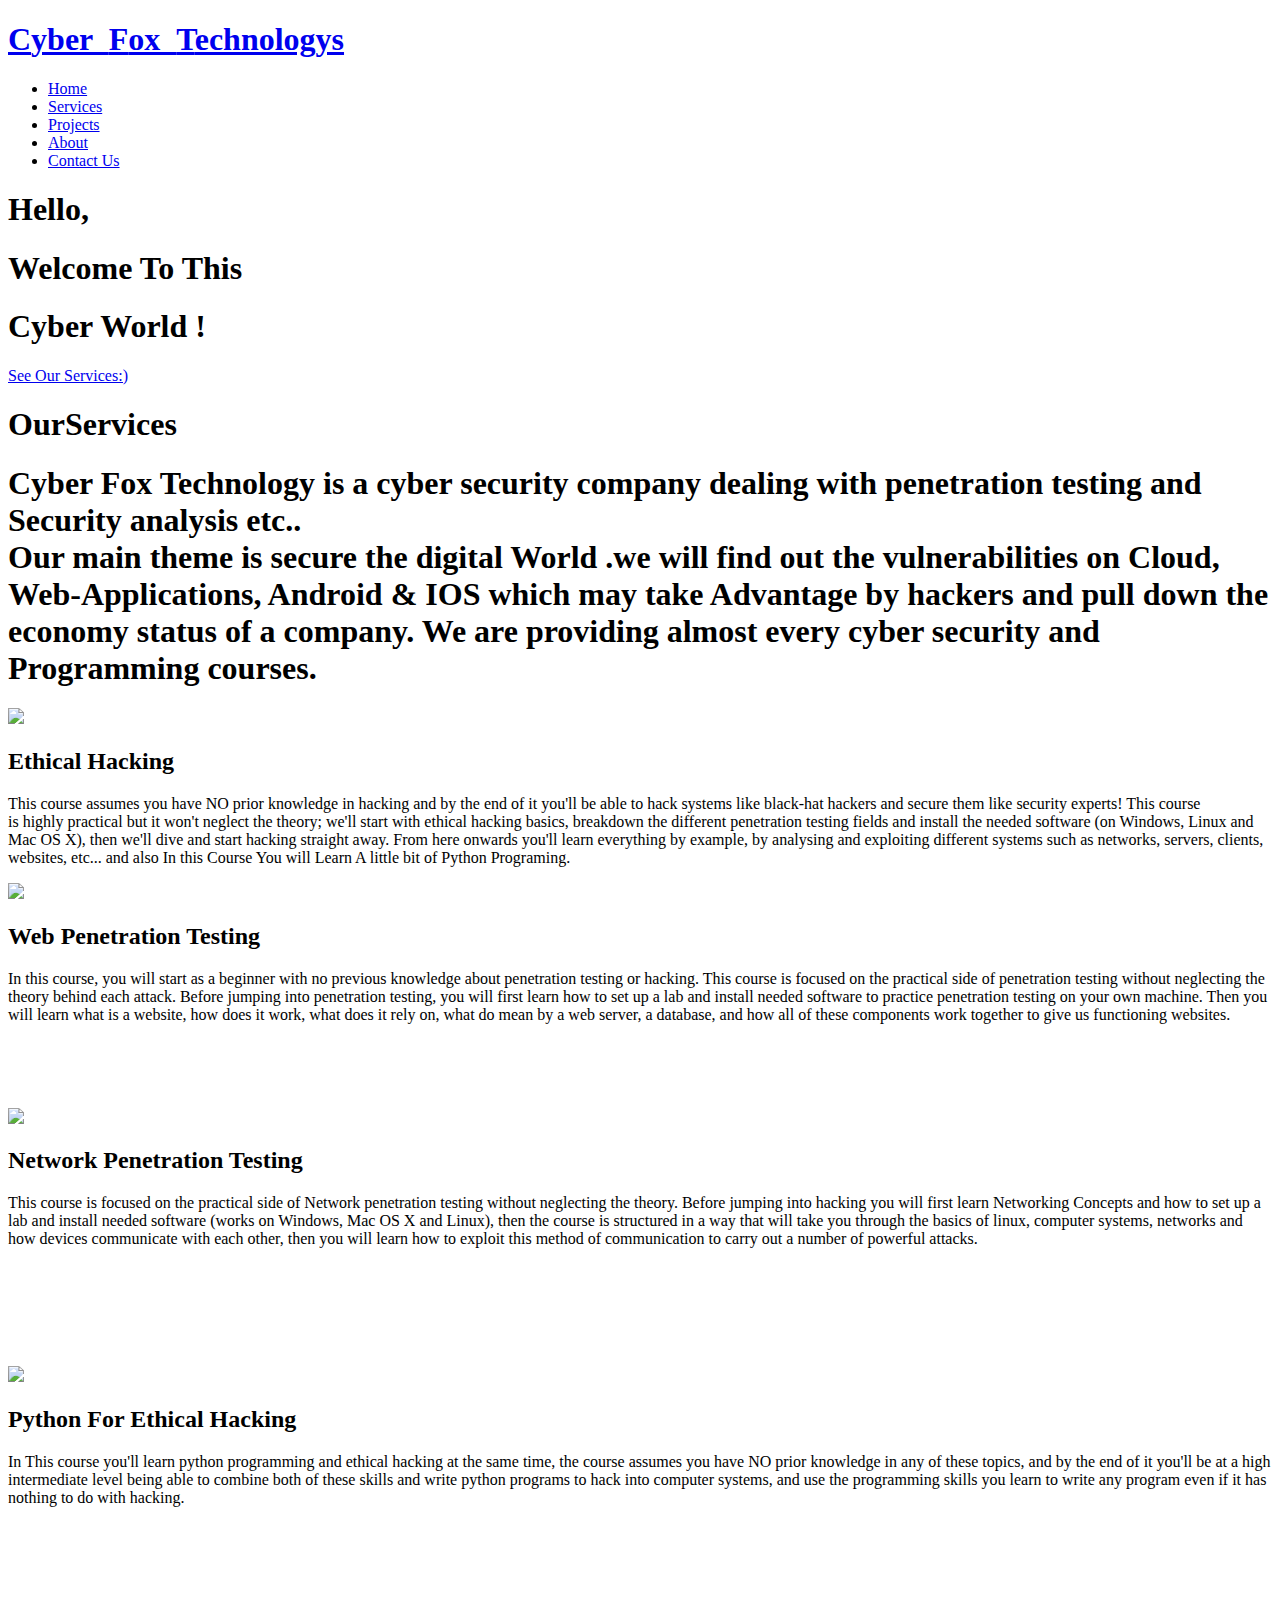
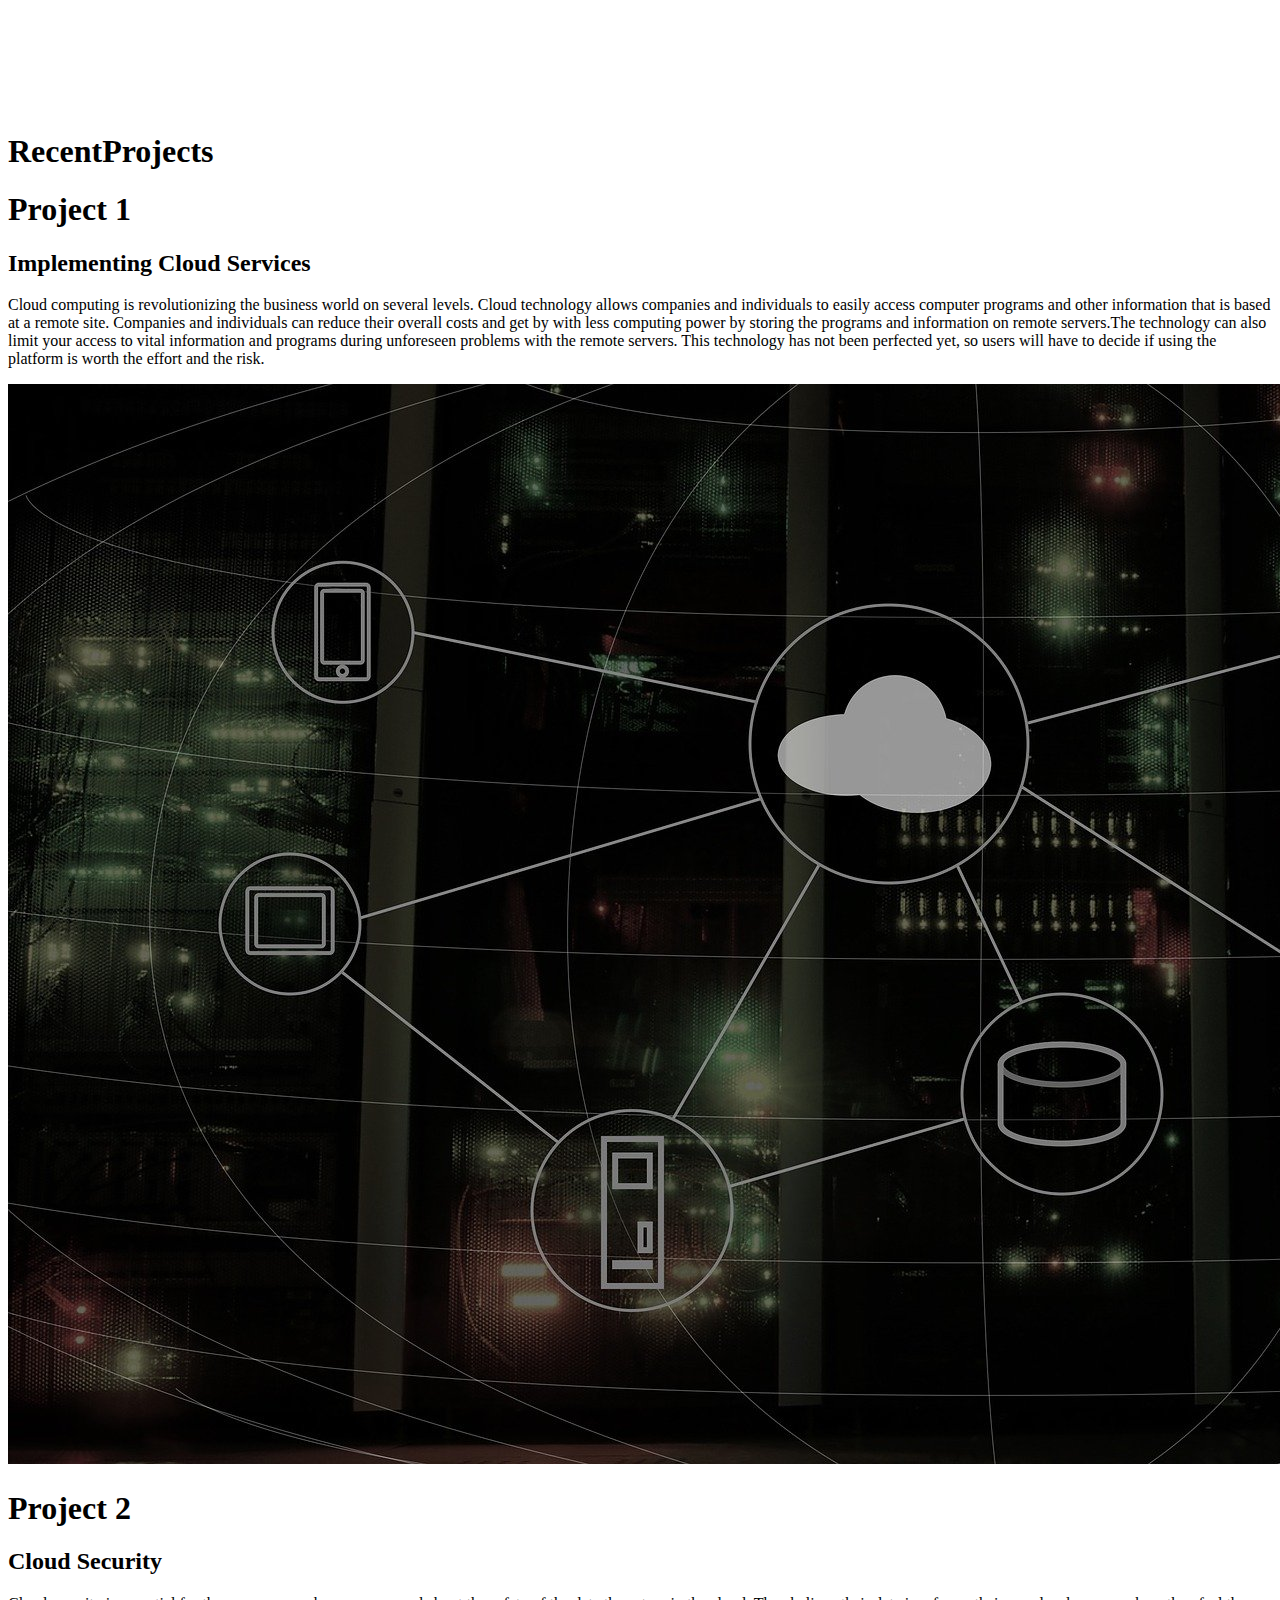
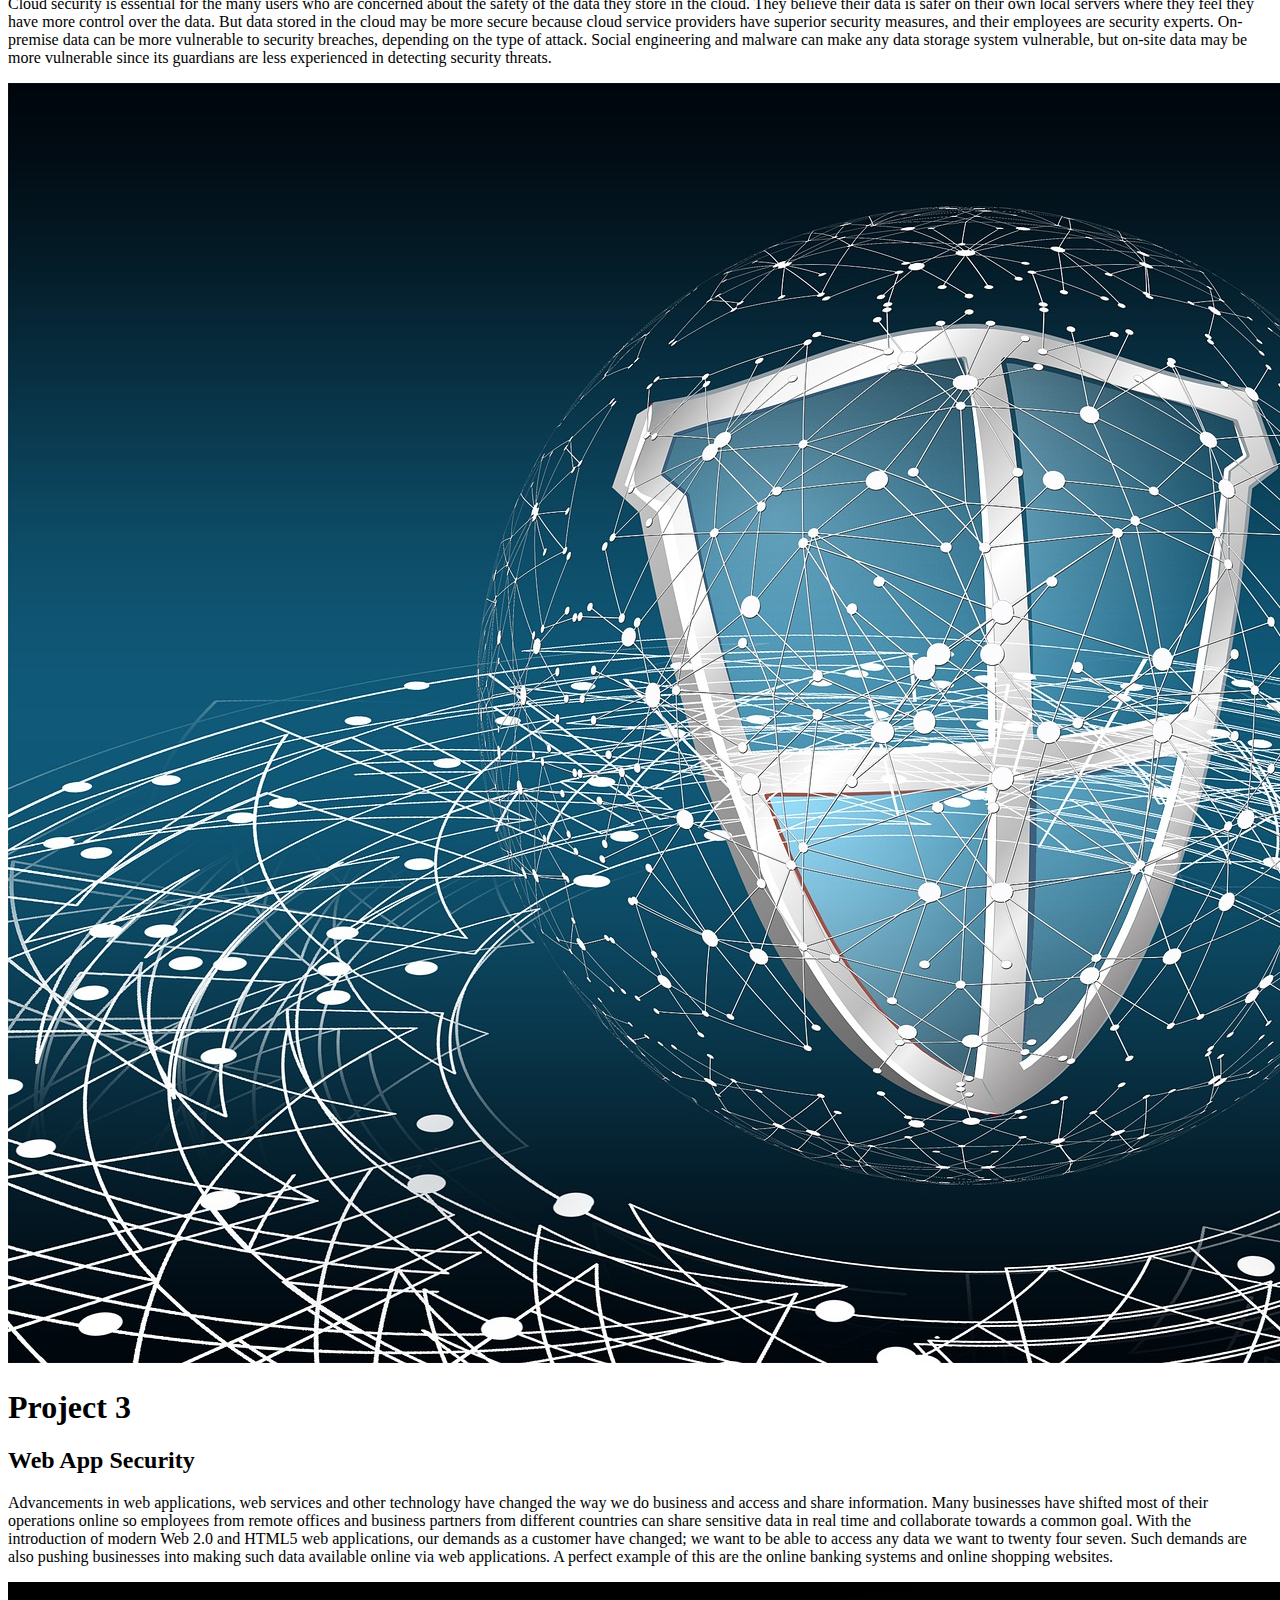
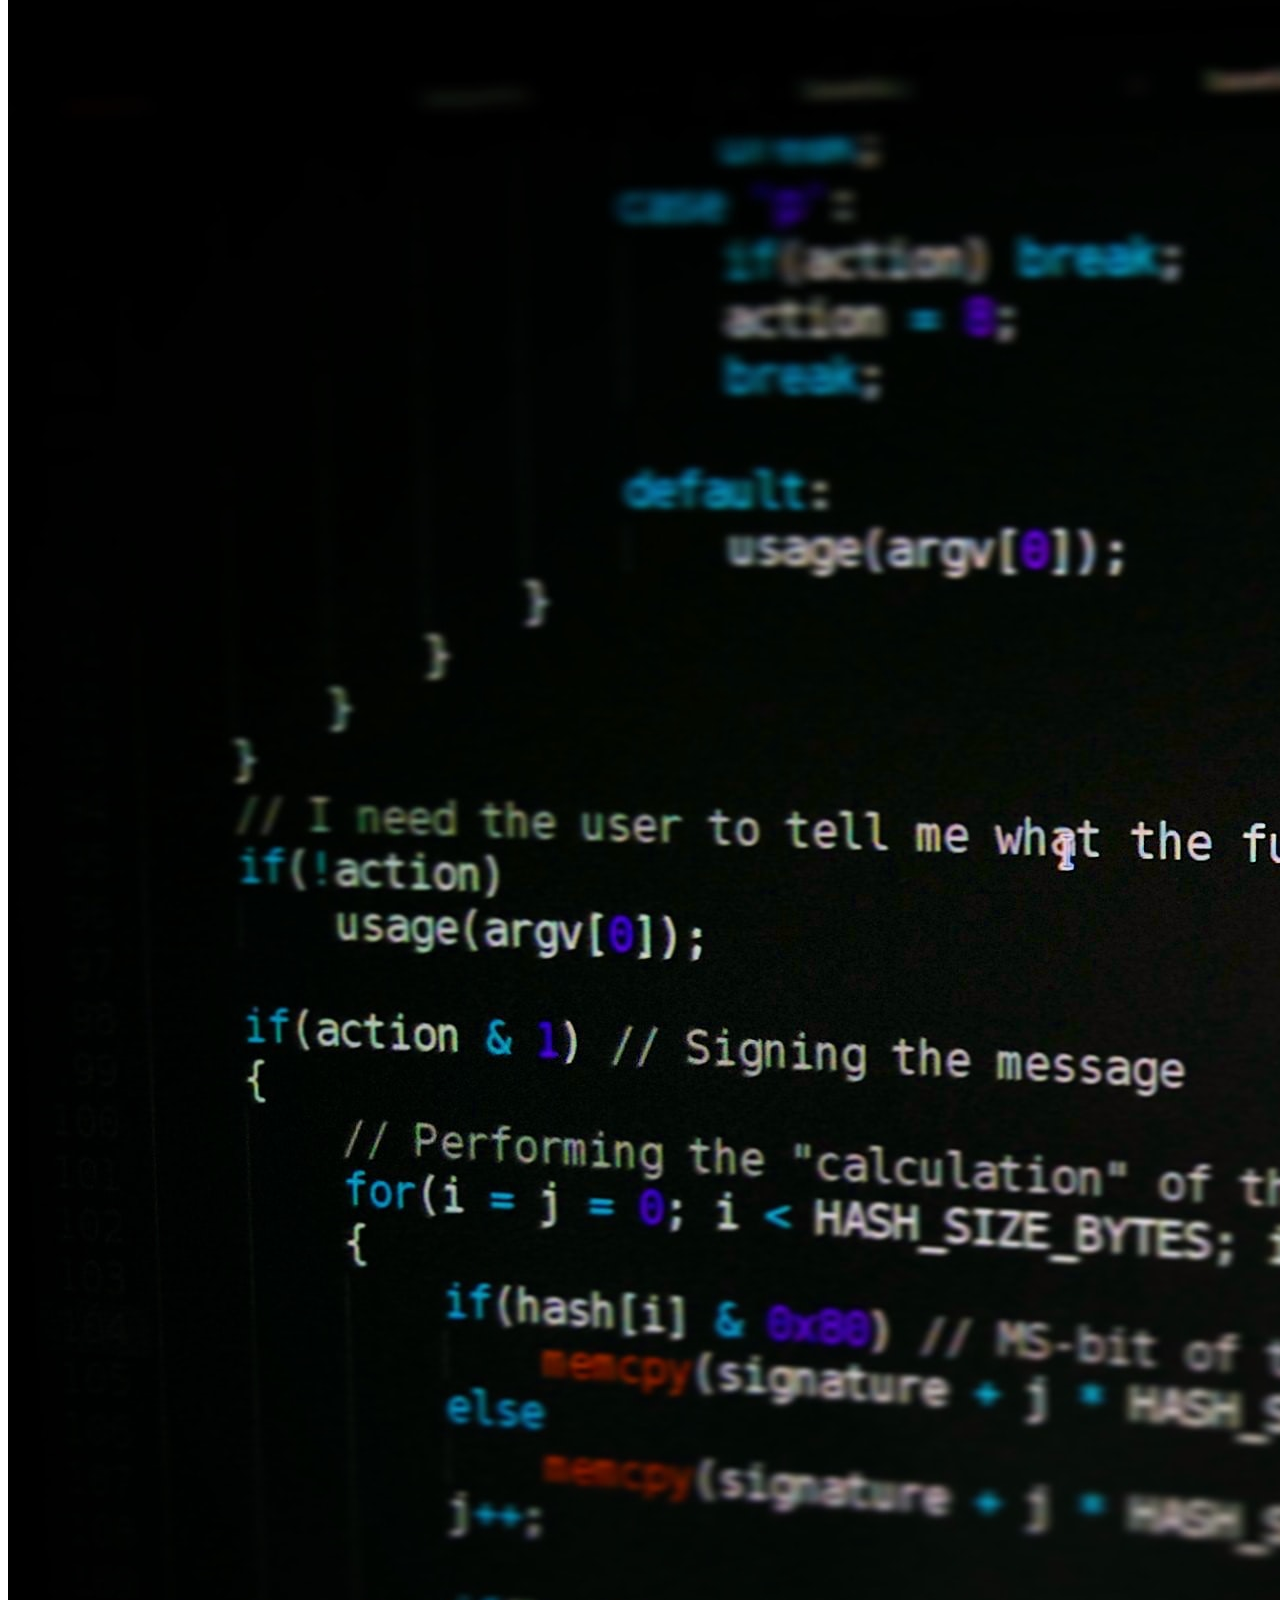
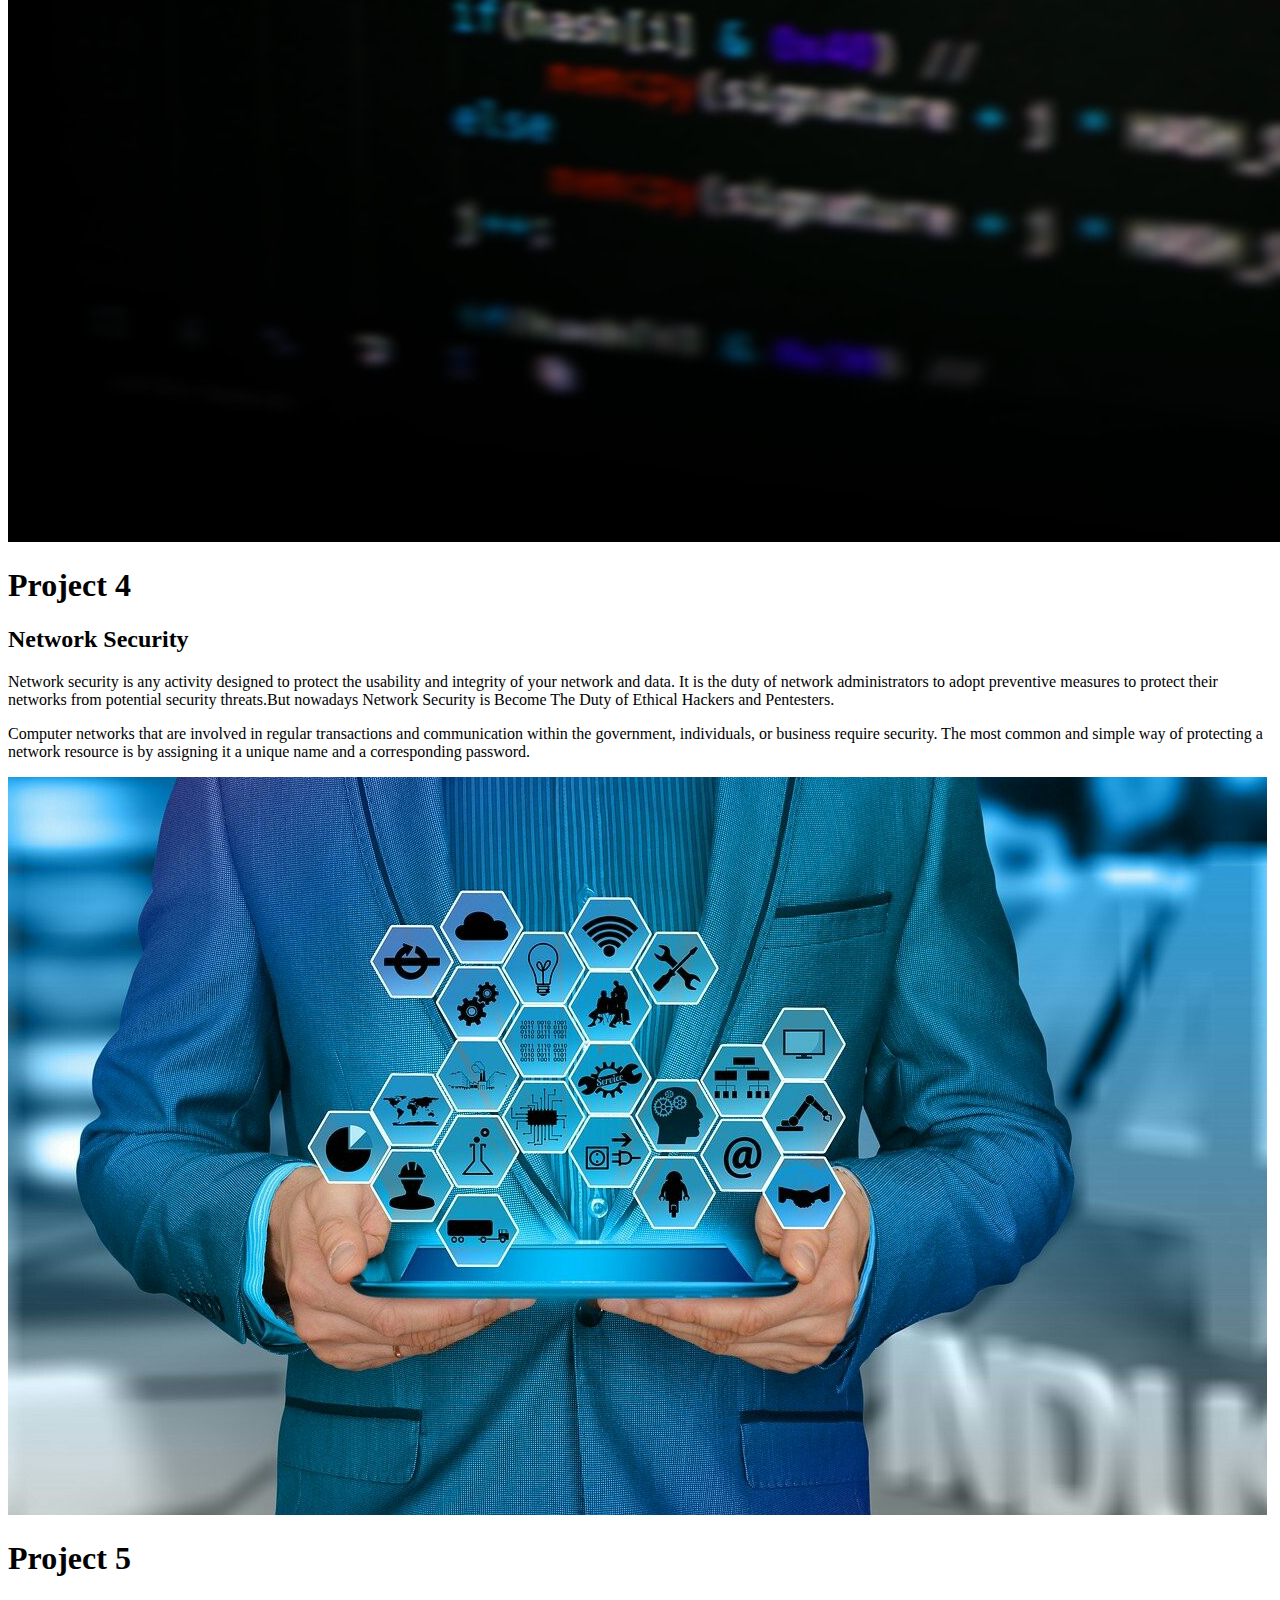
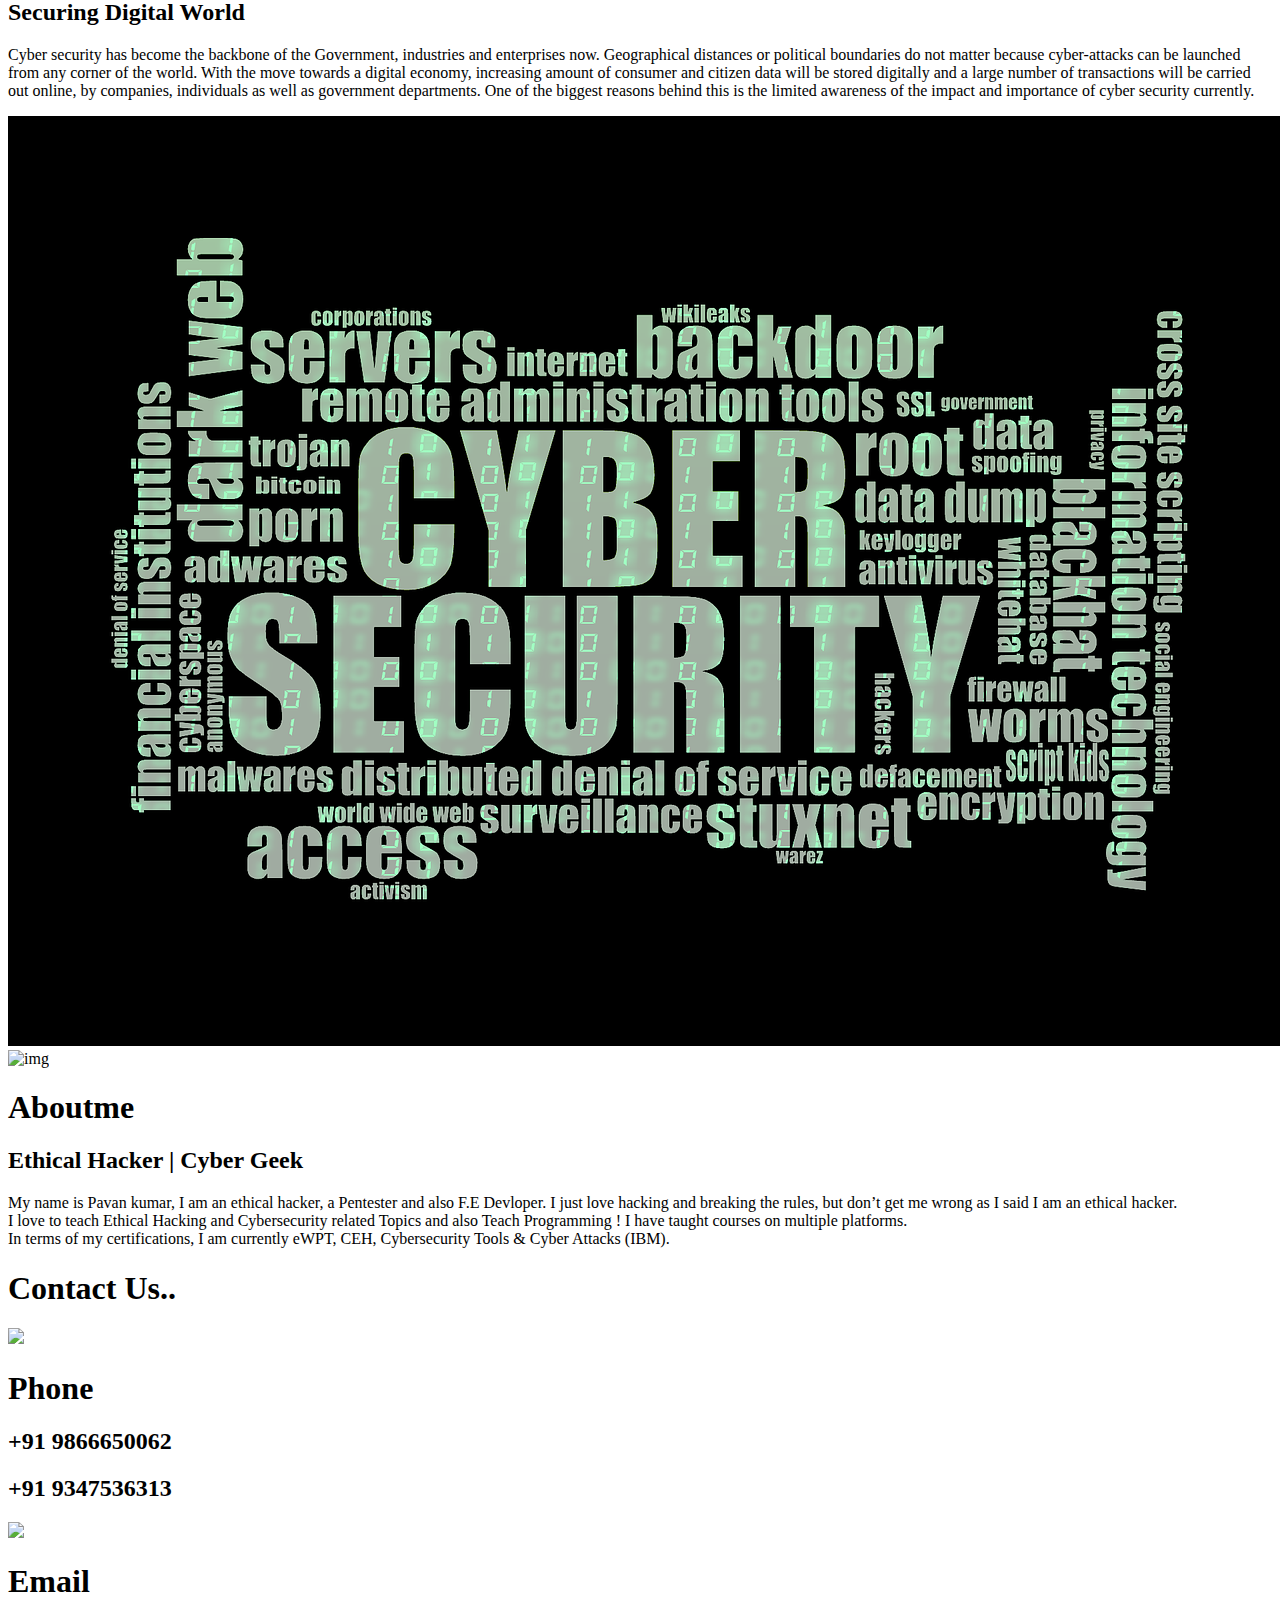
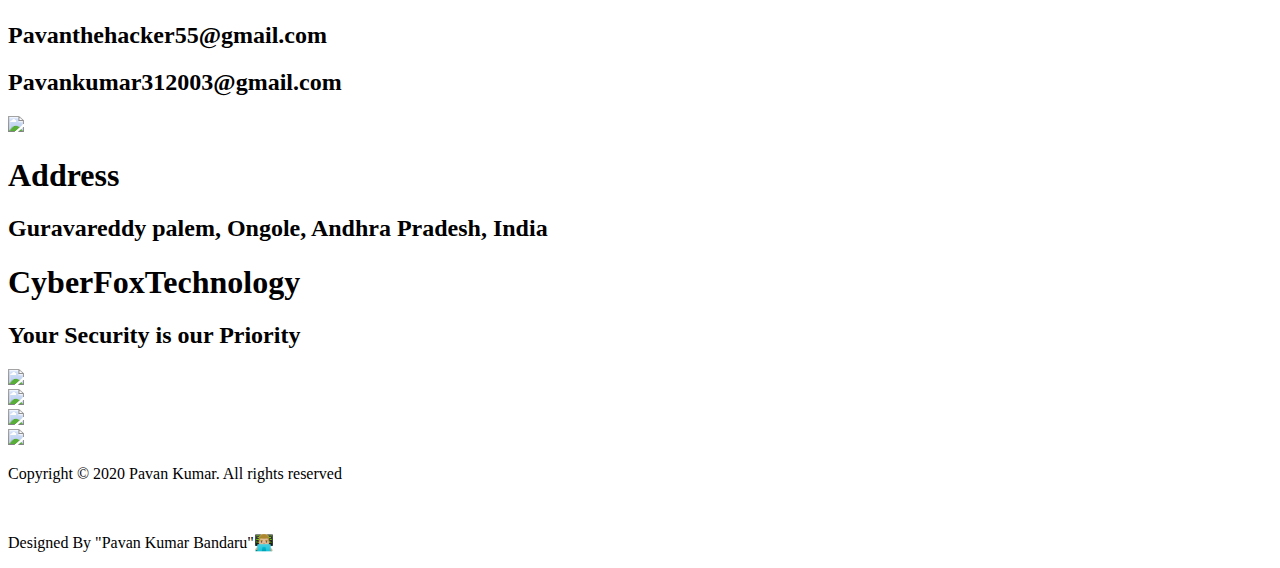
==== index.html @ 593f12d6 "Update index.html" ====
<!DOCTYPE html>
<html lang="en">
 <head>
  <meta charset="UTF-8">
  <meta name="viewport" content="width=device-width, initial-scale=1.0">
  <link rel="stylesheet" href="style.css">
  <link rel="shortcut icon" type="image/png" sizes="96×96" href="./img/fav.png">
  <title>Cyber Fox Technology</title>

<script src="https://ajax.googleapis.com/ajax/libs/jquery/3.3.1/jquery.min.js"></script>
     </head>

<body oncontextmenu="return false", oncopy="return false", onpaste="return false", oncut="return false">

  <!-- Header -->
  <section id="header">
    <div class="header container">
      <div class="nav-bar">
        <div class="brand">
<!------
<div class="container">
  <img src="file:///storage/emulated/0/Download/pavan/Cyber Fox.png" alt="Cinque Terre" width="10" height="20">
  <div class="topleft">Top Left</div>
</div>
---------------->
      <a href="#hero"><h1><span>C</span>yber &nbsp<span>F</span>ox &nbsp<span>T</span>echnologys</h1></a>
        </div>
        <div class="nav-list">
          <div class="hamburger"><div class="bar"></div></div>
          <ul>
         <li><a href="#hero" data-after="Home">Home</a></li>
         <li><a href="#services" data-after="Service">Services</a></li>
         <li><a href="#projects" data-after="Projects">Projects</a></li>
         <li><a href="#about" data-after="About">About</a></li>
         <li><a href="#contact" data-after="Contact">Contact Us</a></li>
          </ul>
        </div>
      </div>
    </div>
  </section>
  <!-- End Header -->


<!-- ################## Optional Right Click Disable Js Script ##################### -->

<!-----
<script type="text/javascript">
	
$(document).ready(function() {
	$('body').bind('cut copy paste', function (e) {
		e.preventDefault();
	})
	$("body").on("contextmenu", function(e) {
		return false;
	})
})

</script>

------>

<!-- ########################### End Script ########################## -->

 
 <!-- Hero Section  -->
  <section id="hero">
    <div class="hero container">
      <div>
        <h1>Hello,<span></span></h1>
        <h1>Welcome To This<span></span></h1>
        <h1>Cyber World !<span></span></h1>
   <a href="#services" type="button" class="cta">See Our Services:)</a>
      </div>
    </div>
  </section>
  <!-- End Hero Section  -->

  <!-- Service Section -->
  <section id="services">
    <div class="services container">
      <div class="service-top">
        <h1 class="section-title">Our<span>Services</h1>
        <p><h1>Cyber Fox Technology is a cyber security company  dealing with penetration testing and Security analysis etc.. <br> Our main theme is secure the digital World .we will find out the vulnerabilities on Cloud, Web-Applications, Android & IOS which may take Advantage by hackers and pull down the economy status of a company.
We are providing almost every cyber security and Programming courses. 
</h1></p>
      </div>
      <div class="service-bottom">
        <div class="service-item">
          <div class="icon"><img src="https://img.icons8.com/bubbles/100/000000/hacking.png"/></div>
          <h2>Ethical Hacking</h2>
          <p>This course assumes you have NO prior knowledge in hacking and by the end of it you'll be able to hack systems like black-hat hackers and secure them like security experts! This course is highly practical but it won't neglect the theory; we'll start with ethical hacking basics, breakdown the different penetration testing fields and install the needed software (on Windows, Linux and Mac OS X), then we'll dive and start hacking straight away. From here onwards you'll learn everything by example, by analysing and exploiting different systems such as networks, servers, clients, websites, etc...
and also In this Course You will Learn A little bit of Python Programing.  
</p>
        </div>
        <div class="service-item">
          <div class="icon"><img src="https://img.icons8.com/bubbles/100/000000/web.png"/></div>

          <h2>Web Penetration Testing</h2>
          <p>In this course, you will start as a beginner with no previous knowledge about penetration testing or hacking. This course is focused on the practical side of penetration testing without neglecting the theory behind each attack. Before jumping into penetration testing, you will first learn how to set up a lab and install needed software to practice penetration testing on your own machine. Then you will learn what is a website, how does it work, what does it rely on, what do mean by a web server, a database, and how all of these components work together to give us functioning websites.</p> </p>&nbsp;&nbsp;&nbsp;&nbsp;&nbsp;&nbsp;&nbsp;&nbsp;&nbsp;&nbsp;&nbsp;&nbsp;&nbsp;&nbsp;&nbsp;&nbsp;&nbsp;&nbsp;&nbsp;&nbsp;&nbsp;&nbsp;&nbsp;&nbsp;&nbsp;&nbsp;&nbsp;&nbsp;&nbsp;&nbsp;&nbsp;&nbsp;&nbsp;&nbsp;&nbsp;&nbsp;&nbsp;&nbsp;&nbsp;&nbsp;&nbsp;&nbsp;&nbsp;&nbsp;&nbsp;&nbsp;&nbsp;&nbsp;&nbsp;&nbsp;&nbsp;&nbsp;&nbsp;&nbsp;&nbsp;&nbsp;&nbsp;</p><p>&nbsp;&nbsp;&nbsp;&nbsp;&nbsp;&nbsp;&nbsp;&nbsp;&nbsp;&nbsp;&nbsp;&nbsp;</p>
        </div>
        <div class="service-item">
          <div class="icon"><img src="https://img.icons8.com/bubbles/100/000000/work.png"/></div>
          <h2>Network Penetration Testing</h2>
          <p>This course is focused on the practical side of Network penetration testing without neglecting the theory. Before jumping into hacking you will first learn Networking Concepts and how to set up a lab and install needed software (works on Windows, Mac OS X and Linux), then the course is structured in a way that will take you through the basics of linux, computer systems, networks and how devices communicate with each other, then you will learn how to exploit this method of communication to carry out a number of powerful attacks.</p>
<p>&nbsp;&nbsp;&nbsp;&nbsp;&nbsp;&nbsp;&nbsp;&nbsp;&nbsp;&nbsp;&nbsp;&nbsp;&nbsp;&nbsp;&nbsp;&nbsp;&nbsp;&nbsp;&nbsp;&nbsp;&nbsp;&nbsp;&nbsp;&nbsp;&nbsp;&nbsp;&nbsp;&nbsp;&nbsp;&nbsp;&nbsp;&nbsp;&nbsp;&nbsp;&nbsp;&nbsp;&nbsp;&nbsp;&nbsp;&nbsp;&nbsp;&nbsp;&nbsp;&nbsp;&nbsp;&nbsp;&nbsp;&nbsp;</p>
<p>&nbsp;&nbsp;&nbsp;&nbsp;&nbsp;&nbsp;&nbsp;&nbsp;&nbsp;&nbsp;&nbsp;&nbsp;&nbsp;&nbsp;&nbsp;&nbsp;&nbsp;
&nbsp;&nbsp;&nbsp;&nbsp;&nbsp;&nbsp;&nbsp;&nbsp;&nbsp;&nbsp;&nbsp;&nbsp;&nbsp;&nbsp;&nbsp;&nbsp;&nbsp;&nbsp;</p><p>&nbsp;&nbsp;&nbsp;&nbsp;&nbsp;&nbsp;&nbsp;&nbsp;&nbsp;&nbsp;&nbsp;</p>
        </div>
        <div class="service-item">
          <div class="icon"><img src="https://img.icons8.com/bubbles/100/000000/code.png"/></div>
          <h2> Python For Ethical Hacking</h2>
          <p>
  In This course you'll learn python programming and ethical hacking at the same time, the course assumes you have NO prior knowledge in any of these topics, and by the end of it you'll be at a high intermediate level being able to combine both of these skills and write python programs to hack into computer systems, and use the programming skills you learn to write any program even if it has nothing to do with hacking.
       </p>

<p>&nbsp;&nbsp;&nbsp;&nbsp;&nbsp;&nbsp;&nbsp;&nbsp;&nbsp;&nbsp;&nbsp;&nbsp;&nbsp;&nbsp;&nbsp;&nbsp;&nbsp;&nbsp;&nbsp;&nbsp;&nbsp;&nbsp;&nbsp;&nbsp;&nbsp;&nbsp;&nbsp;&nbsp;&nbsp;&nbsp;&nbsp;&nbsp;&nbsp;&nbsp;&nbsp;&nbsp;&nbsp;&nbsp;&nbsp;&nbsp;&nbsp;&nbsp;&nbsp;&nbsp;&nbsp;&nbsp;&nbsp;&nbsp;</p>
<p>&nbsp;&nbsp;&nbsp;&nbsp;&nbsp;&nbsp;&nbsp;&nbsp;&nbsp;&nbsp;&nbsp;&nbsp;&nbsp;
&nbsp;&nbsp;&nbsp;&nbsp;&nbsp;&nbsp;&nbsp;&nbsp;&nbsp;&nbsp;&nbsp;&nbsp;&nbsp;&nbsp;</p><p>&nbsp;&nbsp;&nbsp;&nbsp;&nbsp;&nbsp;&nbsp;&nbsp;</p><p>&nbsp;&nbsp;&nbsp;&nbsp;&nbsp;&nbsp;&nbsp;&nbsp;&nbsp;&nbsp;&nbsp;</p><p>&nbsp;&nbsp;&nbsp;&nbsp;&nbsp;&nbsp;&nbsp;&nbsp;&nbsp;&nbsp;&nbsp;</p><p>&nbsp;&nbsp;&nbsp;&nbsp;&nbsp;&nbsp;&nbsp;&nbsp;&nbsp;&nbsp;</p>

        </div>
      </div>
    </div>
  </section>
  <!-- End Service Section -->

  <!-- Projects Section -->
  <section id="projects">
    <div class="projects container">
      <div class="projects-header">
        <h1 class="section-title">Recent<span>Projects</span></h1>
      </div>
      <div class="all-projects">
        <div class="project-item">
          <div class="project-info">
            <h1>Project 1</h1>
            <h2>Implementing Cloud Services</h2>
            <p>Cloud computing is revolutionizing the business world on several levels. Cloud technology allows companies and individuals to easily access computer programs and other information that is based at a remote site. Companies and individuals can reduce their overall costs and get by with less computing power by storing the programs and information on remote servers.The technology can also limit your access to vital information and programs during unforeseen problems with the remote servers. This technology has not been perfected yet, so users will have to decide if using the platform is worth the effort and the risk.
</p>
          </div>
          <div class="project-img">
            <img src="./img/1.jpg" alt="img">
          </div>
        </div>
        <div class="project-item">
          <div class="project-info">
            <h1>Project 2</h1>
            <h2>Cloud Security</h2>
            <p>Cloud security is essential for the many users who are concerned about the safety of the data they store in the cloud. They believe their data is safer on their own local servers where they feel they have more control over the data. But data stored in the cloud may be more secure because cloud service providers have superior security measures, and their employees are security experts. On-premise data can be more vulnerable to security breaches, depending on the type of attack. Social engineering and malware can make any data storage system vulnerable, but on-site data may be more vulnerable since its guardians are less experienced in detecting security threats.
</p>
          </div>
          <div class="project-img">
            <img src="./img/2.jpg" alt="img">
          </div>
        </div>
        <div class="project-item">
          <div class="project-info">
            <h1>Project 3</h1>
            <h2>Web App Security</h2>
            <p>Advancements in web applications, web services and other technology have changed the way we do business and access and share information. Many businesses have shifted most of their operations online so employees from remote offices and business partners from different countries can share sensitive data in real time and collaborate towards a common goal.
With the introduction of modern Web 2.0 and HTML5 web applications, our demands as a customer have changed; we want to be able to access any data we want to twenty four seven. Such demands are also pushing businesses into making such data available online via web applications. A perfect example of this are the online banking systems and online shopping websites.
</p>
          </div>
          <div class="project-img">
            <img src="./img/3.jpg" alt="img">
          </div>
        </div>
        <div class="project-item">
          <div class="project-info">
            <h1>Project 4</h1>
            <h2>Network Security</h2>
            <p>
Network security is any activity designed to protect the usability and integrity of your network and data.
It is the duty of network administrators to adopt preventive measures to protect their networks from potential security threats.But nowadays Network Security is Become The Duty of Ethical Hackers and Pentesters.</p>
<p>
Computer networks that are involved in regular transactions and communication within the government, individuals, or business require security. The most common and simple way of protecting a network resource is by assigning it a unique name and a corresponding password.</p>
          </div>
          <div class="project-img">
            <img src="./img/4.jpg" alt="img">
          </div>
        </div>
        <div class="project-item">
          <div class="project-info">
            <h1>Project 5</h1>
            <h2>Securing Digital World</h2>
            <p>Cyber security has become the backbone of the Government, industries and enterprises now. Geographical distances or political boundaries do not matter because cyber-attacks can be launched from any corner of the world. With the move towards a digital economy, increasing amount of consumer and citizen data will be stored digitally and a large number of transactions will be carried out online, by companies, individuals as well as government departments. One of the biggest reasons behind this is the limited awareness of the impact and importance of cyber security currently.
</p>
          </div>
          <div class="project-img">
            <img src="./img/5.jpg" alt="img">
          </div>
        </div>
      </div>
    </div>
  </section>
  <!-- End Projects Section -->

  <!-- About Section -->
  <section id="about">
    <div class="about container">
      <div class="col-left">
        <div class="about-img">
          <img src="./img/p.jpg" alt="img">
        </div>
      </div>
      <div class="col-right">
        <h1 class="section-title">About<span>me</span></h1>
        <h2>Ethical Hacker | Cyber Geek</h2>
        <p>
 <p>   My name is Pavan kumar, I am an ethical hacker, a Pentester and also F.E Devloper. I just love hacking and breaking the rules, but don’t get me wrong as I said I am an ethical hacker.<br>
 I love to teach Ethical Hacking and Cybersecurity related Topics and also Teach Programming ! I have taught courses on multiple platforms.<br>
In terms of my certifications, I am currently eWPT, CEH, Cybersecurity Tools & Cyber Attacks (IBM).</p>

     <!----- <a href="#" class="cta">Download Resume</a> ---->
      </div>
    </div>
  </section>
  <!-- End About Section -->

  <!-- Contact Section -->
  <section id="contact">
    <div class="contact container">
      <div><h1 class="section-title">Contact <span>Us..</span></h1></div>
      <div class="contact-items">
        <div class="contact-item">
          <div class="icon"><img src="https://img.icons8.com/bubbles/100/000000/phone.png"/></div>
          <div class="contact-info">
            <h1>Phone</h1>
            <h2>+91 9866650062</h2>
            <h2>+91 9347536313</h2>
          </div>
        </div>
        <div class="contact-item">
          <div class="icon"><img src="https://img.icons8.com/bubbles/100/000000/new-post.png"/></div>
          <div class="contact-info">
            <h1>Email</h1>
            <h2>Pavanthehacker55@gmail.com</h2>
            <h2>Pavankumar312003@gmail.com</h2>
          </div>
        </div>
        <div class="contact-item">
          <div class="icon"><img src="https://img.icons8.com/bubbles/100/000000/map-marker.png"/></div>
          <div class="contact-info">
            <h1>Address</h1>
            <h2>Guravareddy palem, Ongole, Andhra Pradesh, India</h2>
          </div>
        </div>
      </div>
    </div>
  </section>
  <!-- End Contact Section -->

  <!-- Footer -->
  <section id="footer">
    <div class="footer container">
      <div class="brand"><h1><span>C</span>yber<span>F</span>ox<span>T</span>echnology</h1></div>
      <h2> Your Security is our Priority </h2>
      <div class="social-icon">
        <div class="social-item">
          <a href="https://m.facebook.com/bhanu.b.129"target="_blank"><img src="https://img.icons8.com/bubbles/100/000000/facebook-new.png"/></a>
        </div>
        <div class="social-item">
          <a href="https://www.instagram.com/pavan_the_hacker.py/?hl=en"target="_blank"><img src="https://img.icons8.com/bubbles/100/000000/instagram-new.png"/></a>
        </div>
        <div class="social-item">
          <a href="https://mobile.twitter.com/Bpavankumarban1"target="_blank"><img src="https://img.icons8.com/bubbles/100/000000/twitter.png"/></a>
        </div>
        <div class="social-item">
          <a href="https://www.linkedin.com/in/b-pavan-kumar-a857451bb"target="_blank"><img src="https://img.icons8.com/bubbles/100/000000/linkedin.png"/></a>
        </div>
      </div>
      <p>Copyright © 2020 Pavan Kumar. All rights reserved</p>
<br>
      <p> Designed By "Pavan Kumar Bandaru"👨🏼‍💻</p>
    </div>
  </section>
  <!-- End Footer -->


  <script type="text/javascript">
const hamburger = document.querySelector('.header .nav-bar .nav-list .hamburger');
const mobile_menu = document.querySelector('.header .nav-bar .nav-list ul');
const menu_item = document.querySelectorAll('.header .nav-bar .nav-list ul li a');
const header = document.querySelector('.header.container');

hamburger.addEventListener('click', () => {
	hamburger.classList.toggle('active');
	mobile_menu.classList.toggle('active');
});

document.addEventListener('scroll', () => {
	var scroll_position = window.scrollY;
	if (scroll_position > 250) {
		header.style.backgroundColor = '#29323c';
	} else {
		header.style.backgroundColor = 'transparent';
	}
});

menu_item.forEach((item) => {
	item.addEventListener('click', () => {
		hamburger.classList.toggle('active');
		mobile_menu.classList.toggle('active');
	});
});

</script>


</body>
</html>

<! ×××××××××××××××××××××××××××××××××××××××××××××××××××××××××××××××××××××××××××××××××××××××
  _____                         _______ _            _    _            _                 |
 |  __ \                       |__   __| |          | |  | |          | |                |        
 | |__) |_ ___   ____ _ _ __      | |  | |__   ___  | |__| | __ _  ___| | _____ _ __     |
 |  ___/ _` \ \ / / _` | '_ \     | |  | '_ \ / _ \ |  __  |/ _` |/ __| |/ / _ \ '__|    |
 | |  | (_| |\ V / (_| | | | |    | |  | | | |  __/ | |  | | (_| | (__|   <  __/ |       |
 |_|   \__,_| \_/ \__,_|_| |_|    |_|  |_| |_|\___| |_|  |_|\__,_|\___|_|\_\___|_|       | 
                                                                                         |  
×××××××××××××××××××××××××××××××××××××××××××××××××××××××××××××××××××××××××××××××××××××××× >                                                                      
<!------------------------ Designed By $ Pavan Kumar Bandaru $ -------------------------->
---- style.css ----

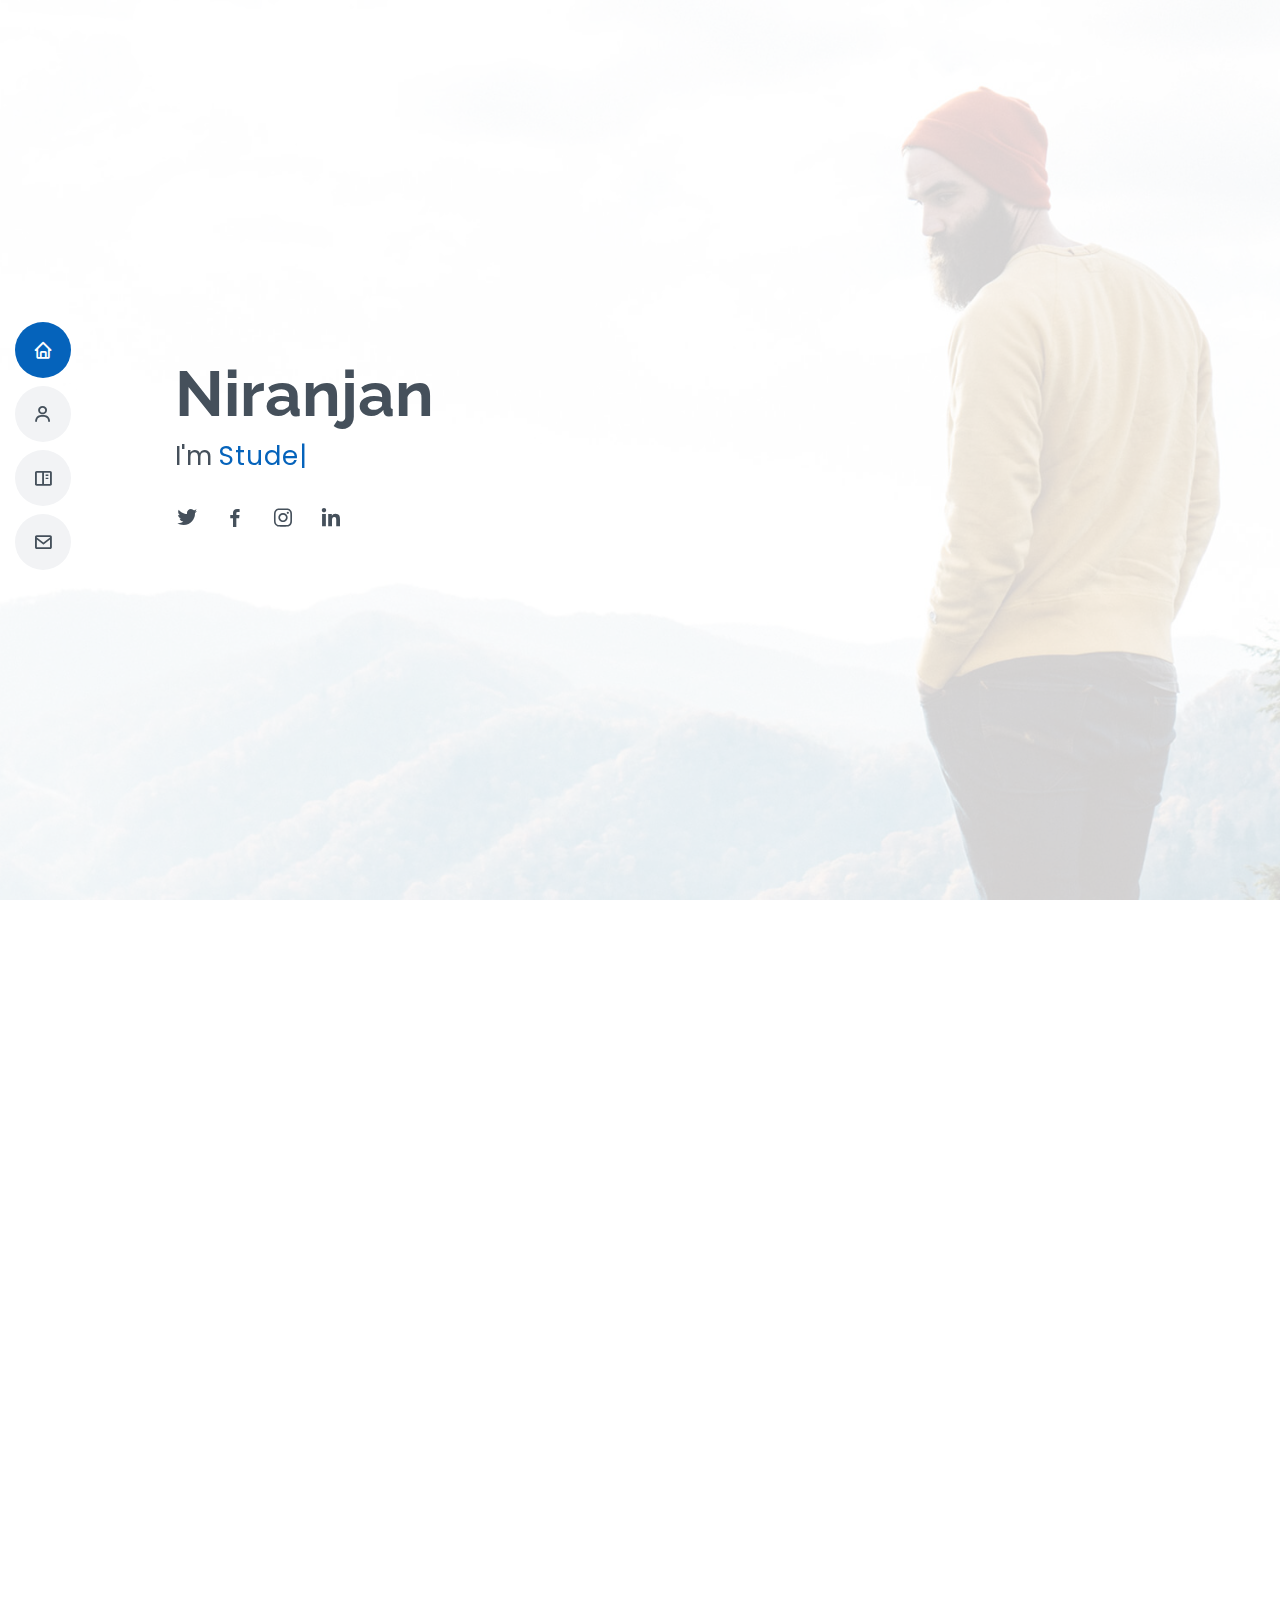
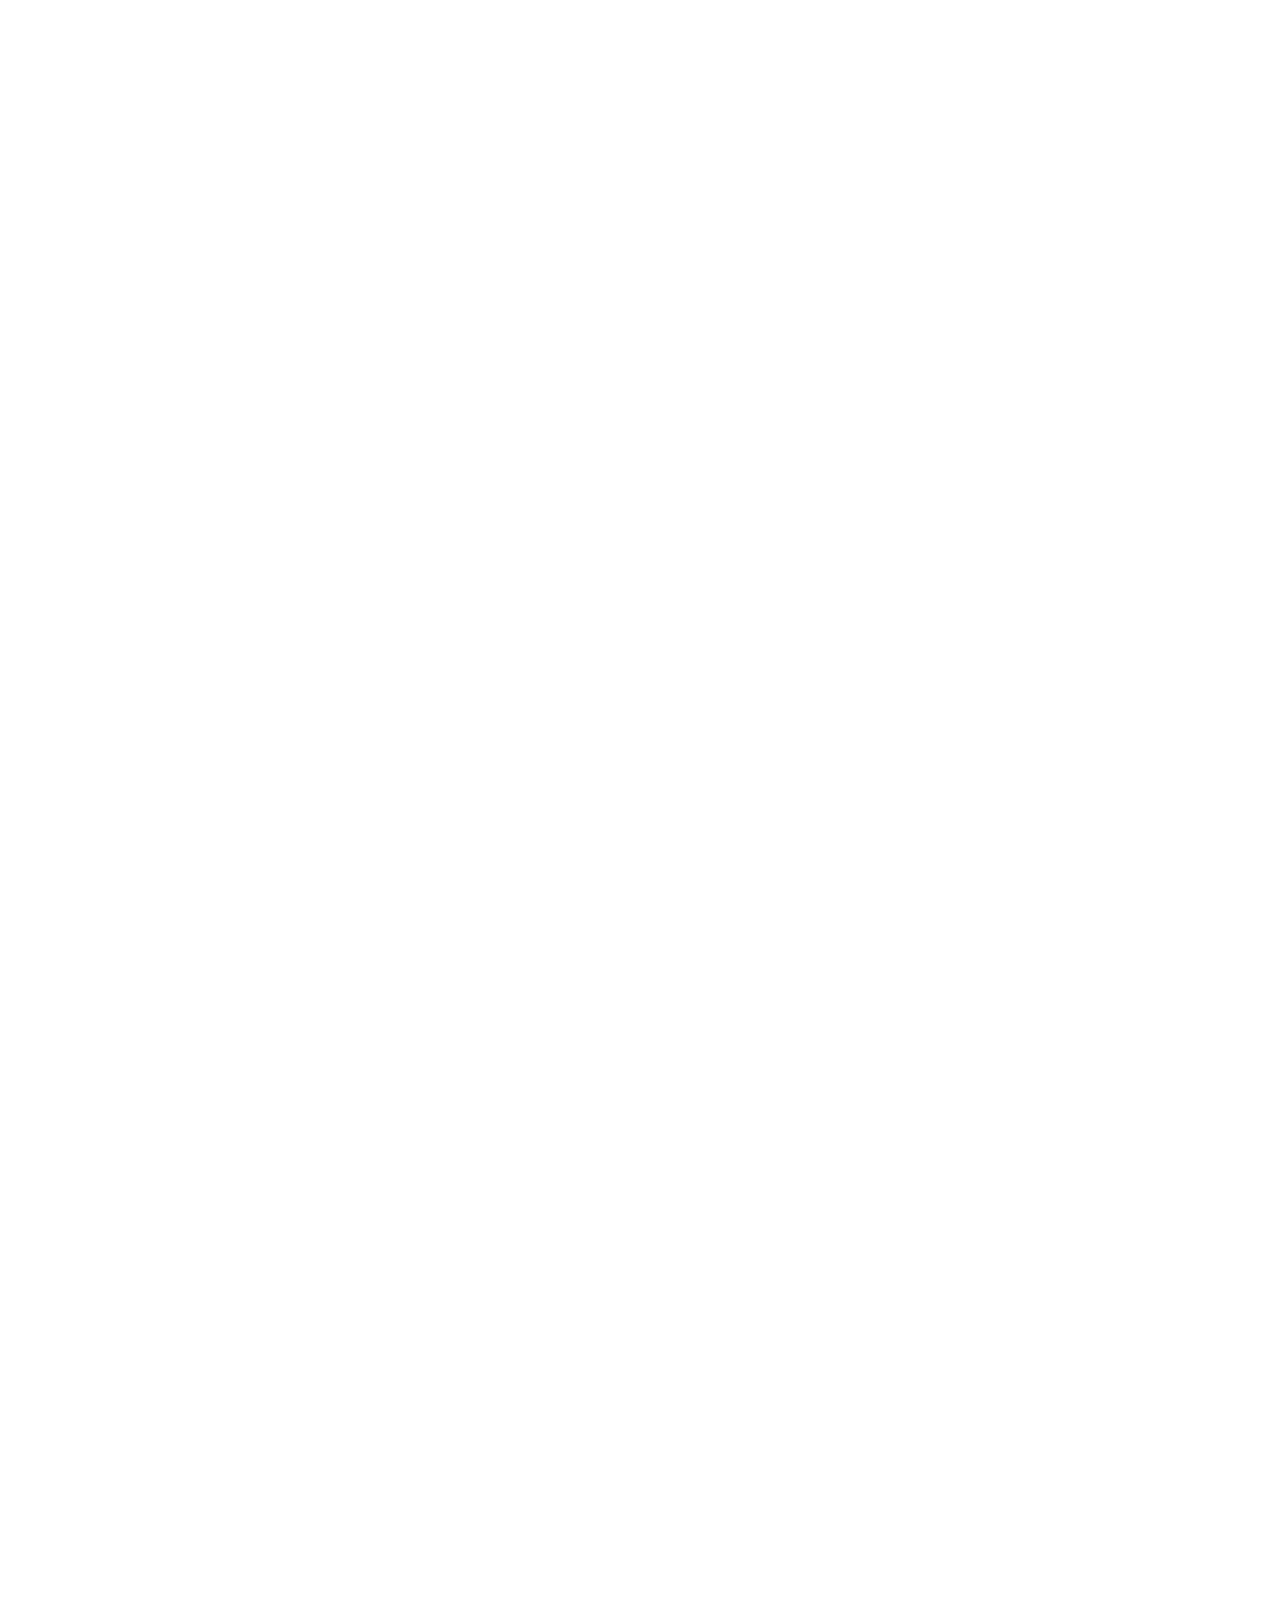
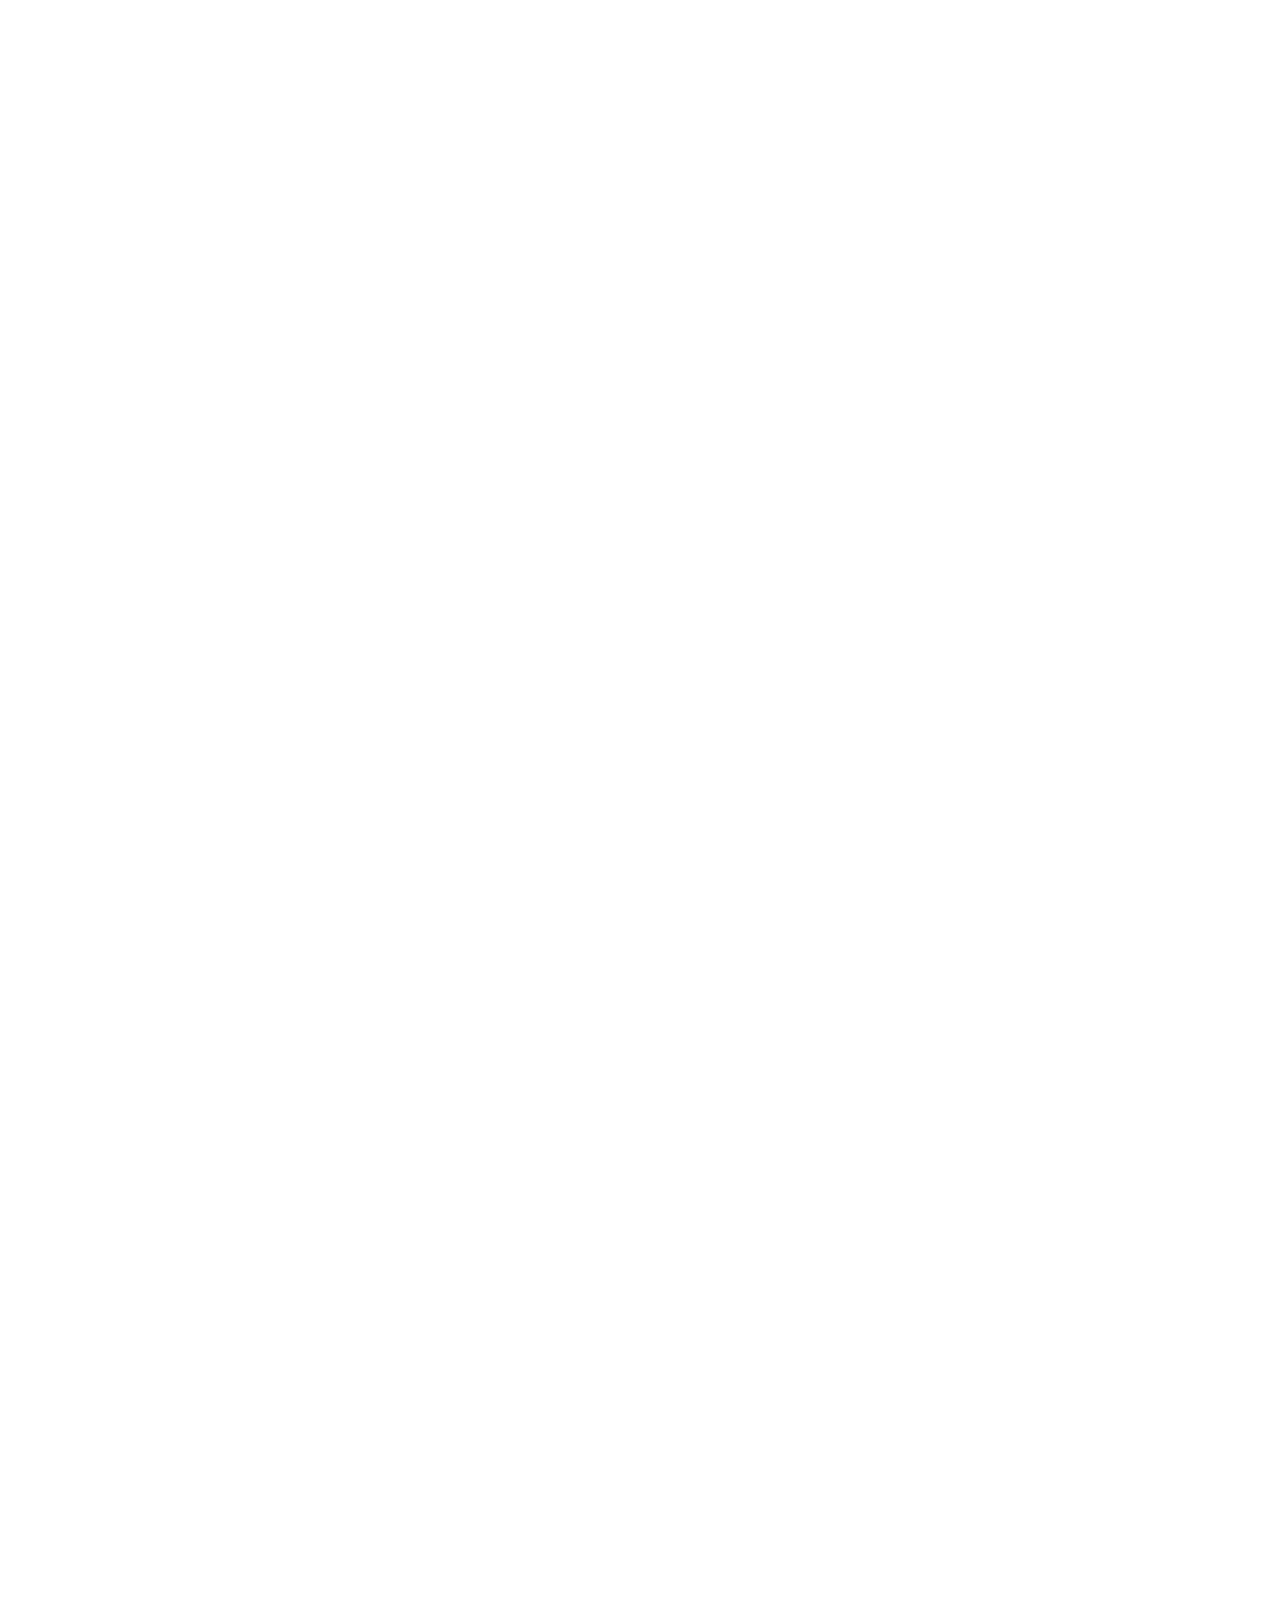
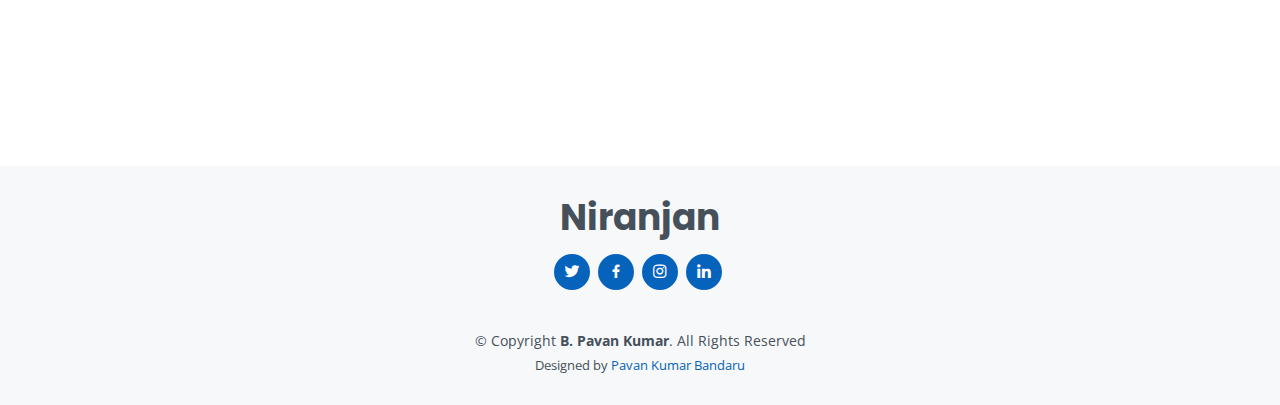
==== commit 49fe1ab7: "Add files via upload" ====
--- a/index.html
+++ b/index.html
@@ -1,321 +1,699 @@
-<!DOCTYPE html>
-<html lang="en">
- <head>
-  <meta charset="UTF-8">
-  <meta name="viewport" content="width=device-width, initial-scale=1.0">
-  <link rel="stylesheet" href="style.css">
-  <link rel="shortcut icon" type="image/png" sizes="96×96" href="./img/fav.png">
-  <title>Cyber Fox Technology</title>
-
-<script src="https://ajax.googleapis.com/ajax/libs/jquery/3.3.1/jquery.min.js"></script>
-     </head>
-
-<body oncontextmenu="return false", oncopy="return false", onpaste="return false", oncut="return false">
-
-  <!-- Header -->
-  <section id="header">
-    <div class="header container">
-      <div class="nav-bar">
-        <div class="brand">
-<!------
-<div class="container">
-  <img src="file:///storage/emulated/0/Download/pavan/Cyber Fox.png" alt="Cinque Terre" width="10" height="20">
-  <div class="topleft">Top Left</div>
-</div>
----------------->
-      <a href="#hero"><h1><span>C</span>yber &nbsp<span>F</span>ox &nbsp<span>T</span>echnologys</h1></a>
-        </div>
-        <div class="nav-list">
-          <div class="hamburger"><div class="bar"></div></div>
-          <ul>
-         <li><a href="#hero" data-after="Home">Home</a></li>
-         <li><a href="#services" data-after="Service">Services</a></li>
-         <li><a href="#projects" data-after="Projects">Projects</a></li>
-         <li><a href="#about" data-after="About">About</a></li>
-         <li><a href="#contact" data-after="Contact">Contact Us</a></li>
-          </ul>
-        </div>
-      </div>
-    </div>
-  </section>
-  <!-- End Header -->
-
-
-<!-- ################## Optional Right Click Disable Js Script ##################### -->
-
-<!-----
-<script type="text/javascript">
-	
-$(document).ready(function() {
-	$('body').bind('cut copy paste', function (e) {
-		e.preventDefault();
-	})
-	$("body").on("contextmenu", function(e) {
-		return false;
-	})
-})
-
-</script>
-
------->
-
-<!-- ########################### End Script ########################## -->
-
- 
- <!-- Hero Section  -->
-  <section id="hero">
-    <div class="hero container">
-      <div>
-        <h1>Hello,<span></span></h1>
-        <h1>Welcome To This<span></span></h1>
-        <h1>Cyber World !<span></span></h1>
-   <a href="#services" type="button" class="cta">See Our Services:)</a>
-      </div>
-    </div>
-  </section>
-  <!-- End Hero Section  -->
-
-  <!-- Service Section -->
-  <section id="services">
-    <div class="services container">
-      <div class="service-top">
-        <h1 class="section-title">Our<span>Services</h1>
-        <p><h1>Cyber Fox Technology is a cyber security company  dealing with penetration testing and Security analysis etc.. <br> Our main theme is secure the digital World .we will find out the vulnerabilities on Cloud, Web-Applications, Android & IOS which may take Advantage by hackers and pull down the economy status of a company.
-We are providing almost every cyber security and Programming courses. 
-</h1></p>
-      </div>
-      <div class="service-bottom">
-        <div class="service-item">
-          <div class="icon"><img src="https://img.icons8.com/bubbles/100/000000/hacking.png"/></div>
-          <h2>Ethical Hacking</h2>
-          <p>This course assumes you have NO prior knowledge in hacking and by the end of it you'll be able to hack systems like black-hat hackers and secure them like security experts! This course is highly practical but it won't neglect the theory; we'll start with ethical hacking basics, breakdown the different penetration testing fields and install the needed software (on Windows, Linux and Mac OS X), then we'll dive and start hacking straight away. From here onwards you'll learn everything by example, by analysing and exploiting different systems such as networks, servers, clients, websites, etc...
-and also In this Course You will Learn A little bit of Python Programing.  
-</p>
-        </div>
-        <div class="service-item">
-          <div class="icon"><img src="https://img.icons8.com/bubbles/100/000000/web.png"/></div>
-
-          <h2>Web Penetration Testing</h2>
-          <p>In this course, you will start as a beginner with no previous knowledge about penetration testing or hacking. This course is focused on the practical side of penetration testing without neglecting the theory behind each attack. Before jumping into penetration testing, you will first learn how to set up a lab and install needed software to practice penetration testing on your own machine. Then you will learn what is a website, how does it work, what does it rely on, what do mean by a web server, a database, and how all of these components work together to give us functioning websites.</p> </p>&nbsp;&nbsp;&nbsp;&nbsp;&nbsp;&nbsp;&nbsp;&nbsp;&nbsp;&nbsp;&nbsp;&nbsp;&nbsp;&nbsp;&nbsp;&nbsp;&nbsp;&nbsp;&nbsp;&nbsp;&nbsp;&nbsp;&nbsp;&nbsp;&nbsp;&nbsp;&nbsp;&nbsp;&nbsp;&nbsp;&nbsp;&nbsp;&nbsp;&nbsp;&nbsp;&nbsp;&nbsp;&nbsp;&nbsp;&nbsp;&nbsp;&nbsp;&nbsp;&nbsp;&nbsp;&nbsp;&nbsp;&nbsp;&nbsp;&nbsp;&nbsp;&nbsp;&nbsp;&nbsp;&nbsp;&nbsp;&nbsp;</p><p>&nbsp;&nbsp;&nbsp;&nbsp;&nbsp;&nbsp;&nbsp;&nbsp;&nbsp;&nbsp;&nbsp;&nbsp;</p>
-        </div>
-        <div class="service-item">
-          <div class="icon"><img src="https://img.icons8.com/bubbles/100/000000/work.png"/></div>
-          <h2>Network Penetration Testing</h2>
-          <p>This course is focused on the practical side of Network penetration testing without neglecting the theory. Before jumping into hacking you will first learn Networking Concepts and how to set up a lab and install needed software (works on Windows, Mac OS X and Linux), then the course is structured in a way that will take you through the basics of linux, computer systems, networks and how devices communicate with each other, then you will learn how to exploit this method of communication to carry out a number of powerful attacks.</p>
-<p>&nbsp;&nbsp;&nbsp;&nbsp;&nbsp;&nbsp;&nbsp;&nbsp;&nbsp;&nbsp;&nbsp;&nbsp;&nbsp;&nbsp;&nbsp;&nbsp;&nbsp;&nbsp;&nbsp;&nbsp;&nbsp;&nbsp;&nbsp;&nbsp;&nbsp;&nbsp;&nbsp;&nbsp;&nbsp;&nbsp;&nbsp;&nbsp;&nbsp;&nbsp;&nbsp;&nbsp;&nbsp;&nbsp;&nbsp;&nbsp;&nbsp;&nbsp;&nbsp;&nbsp;&nbsp;&nbsp;&nbsp;&nbsp;</p>
-<p>&nbsp;&nbsp;&nbsp;&nbsp;&nbsp;&nbsp;&nbsp;&nbsp;&nbsp;&nbsp;&nbsp;&nbsp;&nbsp;&nbsp;&nbsp;&nbsp;&nbsp;
-&nbsp;&nbsp;&nbsp;&nbsp;&nbsp;&nbsp;&nbsp;&nbsp;&nbsp;&nbsp;&nbsp;&nbsp;&nbsp;&nbsp;&nbsp;&nbsp;&nbsp;&nbsp;</p><p>&nbsp;&nbsp;&nbsp;&nbsp;&nbsp;&nbsp;&nbsp;&nbsp;&nbsp;&nbsp;&nbsp;</p>
-        </div>
-        <div class="service-item">
-          <div class="icon"><img src="https://img.icons8.com/bubbles/100/000000/code.png"/></div>
-          <h2> Python For Ethical Hacking</h2>
-          <p>
-  In This course you'll learn python programming and ethical hacking at the same time, the course assumes you have NO prior knowledge in any of these topics, and by the end of it you'll be at a high intermediate level being able to combine both of these skills and write python programs to hack into computer systems, and use the programming skills you learn to write any program even if it has nothing to do with hacking.
-       </p>
-
-<p>&nbsp;&nbsp;&nbsp;&nbsp;&nbsp;&nbsp;&nbsp;&nbsp;&nbsp;&nbsp;&nbsp;&nbsp;&nbsp;&nbsp;&nbsp;&nbsp;&nbsp;&nbsp;&nbsp;&nbsp;&nbsp;&nbsp;&nbsp;&nbsp;&nbsp;&nbsp;&nbsp;&nbsp;&nbsp;&nbsp;&nbsp;&nbsp;&nbsp;&nbsp;&nbsp;&nbsp;&nbsp;&nbsp;&nbsp;&nbsp;&nbsp;&nbsp;&nbsp;&nbsp;&nbsp;&nbsp;&nbsp;&nbsp;</p>
-<p>&nbsp;&nbsp;&nbsp;&nbsp;&nbsp;&nbsp;&nbsp;&nbsp;&nbsp;&nbsp;&nbsp;&nbsp;&nbsp;
-&nbsp;&nbsp;&nbsp;&nbsp;&nbsp;&nbsp;&nbsp;&nbsp;&nbsp;&nbsp;&nbsp;&nbsp;&nbsp;&nbsp;</p><p>&nbsp;&nbsp;&nbsp;&nbsp;&nbsp;&nbsp;&nbsp;&nbsp;</p><p>&nbsp;&nbsp;&nbsp;&nbsp;&nbsp;&nbsp;&nbsp;&nbsp;&nbsp;&nbsp;&nbsp;</p><p>&nbsp;&nbsp;&nbsp;&nbsp;&nbsp;&nbsp;&nbsp;&nbsp;&nbsp;&nbsp;&nbsp;</p><p>&nbsp;&nbsp;&nbsp;&nbsp;&nbsp;&nbsp;&nbsp;&nbsp;&nbsp;&nbsp;</p>
-
-        </div>
-      </div>
-    </div>
-  </section>
-  <!-- End Service Section -->
-
-  <!-- Projects Section -->
-  <section id="projects">
-    <div class="projects container">
-      <div class="projects-header">
-        <h1 class="section-title">Recent<span>Projects</span></h1>
-      </div>
-      <div class="all-projects">
-        <div class="project-item">
-          <div class="project-info">
-            <h1>Project 1</h1>
-            <h2>Implementing Cloud Services</h2>
-            <p>Cloud computing is revolutionizing the business world on several levels. Cloud technology allows companies and individuals to easily access computer programs and other information that is based at a remote site. Companies and individuals can reduce their overall costs and get by with less computing power by storing the programs and information on remote servers.The technology can also limit your access to vital information and programs during unforeseen problems with the remote servers. This technology has not been perfected yet, so users will have to decide if using the platform is worth the effort and the risk.
-</p>
-          </div>
-          <div class="project-img">
-            <img src="./img/1.jpg" alt="img">
-          </div>
-        </div>
-        <div class="project-item">
-          <div class="project-info">
-            <h1>Project 2</h1>
-            <h2>Cloud Security</h2>
-            <p>Cloud security is essential for the many users who are concerned about the safety of the data they store in the cloud. They believe their data is safer on their own local servers where they feel they have more control over the data. But data stored in the cloud may be more secure because cloud service providers have superior security measures, and their employees are security experts. On-premise data can be more vulnerable to security breaches, depending on the type of attack. Social engineering and malware can make any data storage system vulnerable, but on-site data may be more vulnerable since its guardians are less experienced in detecting security threats.
-</p>
-          </div>
-          <div class="project-img">
-            <img src="./img/2.jpg" alt="img">
-          </div>
-        </div>
-        <div class="project-item">
-          <div class="project-info">
-            <h1>Project 3</h1>
-            <h2>Web App Security</h2>
-            <p>Advancements in web applications, web services and other technology have changed the way we do business and access and share information. Many businesses have shifted most of their operations online so employees from remote offices and business partners from different countries can share sensitive data in real time and collaborate towards a common goal.
-With the introduction of modern Web 2.0 and HTML5 web applications, our demands as a customer have changed; we want to be able to access any data we want to twenty four seven. Such demands are also pushing businesses into making such data available online via web applications. A perfect example of this are the online banking systems and online shopping websites.
-</p>
-          </div>
-          <div class="project-img">
-            <img src="./img/3.jpg" alt="img">
-          </div>
-        </div>
-        <div class="project-item">
-          <div class="project-info">
-            <h1>Project 4</h1>
-            <h2>Network Security</h2>
-            <p>
-Network security is any activity designed to protect the usability and integrity of your network and data.
-It is the duty of network administrators to adopt preventive measures to protect their networks from potential security threats.But nowadays Network Security is Become The Duty of Ethical Hackers and Pentesters.</p>
-<p>
-Computer networks that are involved in regular transactions and communication within the government, individuals, or business require security. The most common and simple way of protecting a network resource is by assigning it a unique name and a corresponding password.</p>
-          </div>
-          <div class="project-img">
-            <img src="./img/4.jpg" alt="img">
-          </div>
-        </div>
-        <div class="project-item">
-          <div class="project-info">
-            <h1>Project 5</h1>
-            <h2>Securing Digital World</h2>
-            <p>Cyber security has become the backbone of the Government, industries and enterprises now. Geographical distances or political boundaries do not matter because cyber-attacks can be launched from any corner of the world. With the move towards a digital economy, increasing amount of consumer and citizen data will be stored digitally and a large number of transactions will be carried out online, by companies, individuals as well as government departments. One of the biggest reasons behind this is the limited awareness of the impact and importance of cyber security currently.
-</p>
-          </div>
-          <div class="project-img">
-            <img src="./img/5.jpg" alt="img">
-          </div>
-        </div>
-      </div>
-    </div>
-  </section>
-  <!-- End Projects Section -->
-
-  <!-- About Section -->
-  <section id="about">
-    <div class="about container">
-      <div class="col-left">
-        <div class="about-img">
-          <img src="./img/p.jpg" alt="img">
-        </div>
-      </div>
-      <div class="col-right">
-        <h1 class="section-title">About<span>me</span></h1>
-        <h2>Ethical Hacker | Cyber Geek</h2>
-        <p>
- <p>   My name is Pavan kumar, I am an ethical hacker, a Pentester and also F.E Devloper. I just love hacking and breaking the rules, but don’t get me wrong as I said I am an ethical hacker.<br>
- I love to teach Ethical Hacking and Cybersecurity related Topics and also Teach Programming ! I have taught courses on multiple platforms.<br>
-In terms of my certifications, I am currently eWPT, CEH, Cybersecurity Tools & Cyber Attacks (IBM).</p>
-
-     <!----- <a href="#" class="cta">Download Resume</a> ---->
-      </div>
-    </div>
-  </section>
-  <!-- End About Section -->
-
-  <!-- Contact Section -->
-  <section id="contact">
-    <div class="contact container">
-      <div><h1 class="section-title">Contact <span>Us..</span></h1></div>
-      <div class="contact-items">
-        <div class="contact-item">
-          <div class="icon"><img src="https://img.icons8.com/bubbles/100/000000/phone.png"/></div>
-          <div class="contact-info">
-            <h1>Phone</h1>
-            <h2>+91 9866650062</h2>
-            <h2>+91 9347536313</h2>
-          </div>
-        </div>
-        <div class="contact-item">
-          <div class="icon"><img src="https://img.icons8.com/bubbles/100/000000/new-post.png"/></div>
-          <div class="contact-info">
-            <h1>Email</h1>
-            <h2>Pavanthehacker55@gmail.com</h2>
-            <h2>Pavankumar312003@gmail.com</h2>
-          </div>
-        </div>
-        <div class="contact-item">
-          <div class="icon"><img src="https://img.icons8.com/bubbles/100/000000/map-marker.png"/></div>
-          <div class="contact-info">
-            <h1>Address</h1>
-            <h2>Guravareddy palem, Ongole, Andhra Pradesh, India</h2>
-          </div>
-        </div>
-      </div>
-    </div>
-  </section>
-  <!-- End Contact Section -->
-
-  <!-- Footer -->
-  <section id="footer">
-    <div class="footer container">
-      <div class="brand"><h1><span>C</span>yber<span>F</span>ox<span>T</span>echnology</h1></div>
-      <h2> Your Security is our Priority </h2>
-      <div class="social-icon">
-        <div class="social-item">
-          <a href="https://m.facebook.com/bhanu.b.129"target="_blank"><img src="https://img.icons8.com/bubbles/100/000000/facebook-new.png"/></a>
-        </div>
-        <div class="social-item">
-          <a href="https://www.instagram.com/pavan_the_hacker.py/?hl=en"target="_blank"><img src="https://img.icons8.com/bubbles/100/000000/instagram-new.png"/></a>
-        </div>
-        <div class="social-item">
-          <a href="https://mobile.twitter.com/Bpavankumarban1"target="_blank"><img src="https://img.icons8.com/bubbles/100/000000/twitter.png"/></a>
-        </div>
-        <div class="social-item">
-          <a href="https://www.linkedin.com/in/b-pavan-kumar-a857451bb"target="_blank"><img src="https://img.icons8.com/bubbles/100/000000/linkedin.png"/></a>
-        </div>
-      </div>
-      <p>Copyright © 2020 Pavan Kumar. All rights reserved</p>
-<br>
-      <p> Designed By "Pavan Kumar Bandaru"👨🏼‍💻</p>
-    </div>
-  </section>
-  <!-- End Footer -->
-
-
-  <script type="text/javascript">
-const hamburger = document.querySelector('.header .nav-bar .nav-list .hamburger');
-const mobile_menu = document.querySelector('.header .nav-bar .nav-list ul');
-const menu_item = document.querySelectorAll('.header .nav-bar .nav-list ul li a');
-const header = document.querySelector('.header.container');
-
-hamburger.addEventListener('click', () => {
-	hamburger.classList.toggle('active');
-	mobile_menu.classList.toggle('active');
-});
-
-document.addEventListener('scroll', () => {
-	var scroll_position = window.scrollY;
-	if (scroll_position > 250) {
-		header.style.backgroundColor = '#29323c';
-	} else {
-		header.style.backgroundColor = 'transparent';
-	}
-});
-
-menu_item.forEach((item) => {
-	item.addEventListener('click', () => {
-		hamburger.classList.toggle('active');
-		mobile_menu.classList.toggle('active');
-	});
-});
-
-</script>
-
-
-</body>
-</html>
-
-<! ×××××××××××××××××××××××××××××××××××××××××××××××××××××××××××××××××××××××××××××××××××××××
-  _____                         _______ _            _    _            _                 |
- |  __ \                       |__   __| |          | |  | |          | |                |        
- | |__) |_ ___   ____ _ _ __      | |  | |__   ___  | |__| | __ _  ___| | _____ _ __     |
- |  ___/ _` \ \ / / _` | '_ \     | |  | '_ \ / _ \ |  __  |/ _` |/ __| |/ / _ \ '__|    |
- | |  | (_| |\ V / (_| | | | |    | |  | | | |  __/ | |  | | (_| | (__|   <  __/ |       |
- |_|   \__,_| \_/ \__,_|_| |_|    |_|  |_| |_|\___| |_|  |_|\__,_|\___|_|\_\___|_|       | 
-                                                                                         |  
-×××××××××××××××××××××××××××××××××××××××××××××××××××××××××××××××××××××××××××××××××××××××× >                                                                      
-<!------------------------ Designed By $ Pavan Kumar Bandaru $ -------------------------->                                                                                                                                                                                                                                                                            
+<!DOCTYPE html>
+<html lang="en">
+
+<head>
+  <meta charset="utf-8">
+  <meta content="width=device-width, initial-scale=1.0" name="viewport">
+
+  <title>Niranjan - Neeru</title>
+  <meta content="" name="descriptison">
+  <meta content="" name="keywords">
+
+  <!-- Favicons -->
+  <link href="assets/img/favicon.png" rel="icon">
+  <link href="assets/img/apple-touch-icon.png" rel="apple-touch-icon">
+
+  <!-- Google Fonts -->
+  <link href="https://fonts.googleapis.com/css?family=Open+Sans:300,300i,400,400i,600,600i,700,700i|Raleway:300,300i,400,400i,500,500i,600,600i,700,700i|Poppins:300,300i,400,400i,500,500i,600,600i,700,700i" rel="stylesheet">
+
+  <!-- Vendor CSS Files -->
+  <link href="assets/vendor/bootstrap/css/bootstrap.min.css" rel="stylesheet">
+  <link href="assets/vendor/icofont/icofont.min.css" rel="stylesheet">
+  <link href="assets/vendor/boxicons/css/boxicons.min.css" rel="stylesheet">
+  <link href="assets/vendor/venobox/venobox.css" rel="stylesheet">
+  <link href="assets/vendor/owl.carousel/assets/owl.carousel.min.css" rel="stylesheet">
+  <link href="assets/vendor/aos/aos.css" rel="stylesheet">
+
+  <!-- Template Main CSS File -->
+  <link href="assets/css/style.css" rel="stylesheet">
+</head>
+
+<body>
+
+  <!-- ======= Mobile nav toggle button ======= -->
+  <button type="button" class="mobile-nav-toggle d-xl-none"><i class="icofont-navigation-menu"></i></button>
+
+  <!-- ======= Header ======= -->
+  <header id="header" class="d-flex flex-column justify-content-center">
+
+    <nav class="nav-menu">
+      <ul>
+        <li class="active"><a href="#hero"><i class="bx bx-home"></i> <span>Home</span></a></li>
+        <li><a href="#about"><i class="bx bx-user"></i> <span>About</span></a></li>
+        <!-- li><a href="#resume"><i class="bx bx-file-blank"></i> <span>Resume</span></a></li> -->
+        <li><a href="#portfolio"><i class="bx bx-book-content"></i> <span>Portfolio</span></a></li>
+        <!--<li><a href="#services"><i class="bx bx-server"></i> <span>Services</span></a></li> -->
+        <li><a href="#contact"><i class="bx bx-envelope"></i> <span>Contact</span></a></li>
+      </ul>
+    </nav><!-- .nav-menu -->
+
+  </header><!-- End Header -->
+
+  <!-- ======= Hero Section ======= -->
+  <section id="hero" class="d-flex flex-column justify-content-center">
+    <div class="container" data-aos="zoom-in" data-aos-delay="100">
+      <h1>Niranjan</h1>
+      <p>I'm <span class="typed" data-typed-items="Student, Programmer, Devloper"></span></p>
+
+
+      <div class="social-links">
+        <a href="https://mobile.twitter.com/Bpavankumarban1" class="twitter"><i class="bx bxl-twitter"></i></a>
+        <a href="https://www.facebook.com/niranjan.neeru.108" class="facebook"><i class="bx bxl-facebook"></i></a>
+        <a href="https://instagram.com/neeru14114?igshid=x6ccr3t9c3j7" class="instagram"><i class="bx bxl-instagram"></i></a>
+        <a href="https://www.linkedin.com/in/b-pavan-kumar-a857451bb" class="linkedin"><i class="bx bxl-linkedin"></i></a>
+      </div>
+    </div>
+
+
+  </section><!-- End Hero -->
+
+  <main id="main">
+
+
+
+    <!-- ======= About Section ======= -->
+    <section id="about" class="about">
+      <div class="container" data-aos="fade-up">
+
+        <div class="section-title">
+          <h2>About</h2>
+          <p>Hi, My name is Niranjan iam a programmer and Student. I will Devlope the Web Based Applications like Websites and WebApps with my Lovely Team.</p>
+        </div>
+
+        <div class="row">
+          <div class="col-lg-4">
+            <img src="assets/img/profile-img.jpg" class="img-fluid" alt="">
+          </div>
+          <div class="col-lg-8 pt-4 pt-lg-0 content">
+            <h3>Student &amp; Programmer</h3>
+            <!-- <p class="font-italic">
+              Lorem ipsum dolor sit amet, consectetur adipiscing elit, sed do eiusmod tempor incididunt ut labore et dolore
+              magna aliqua.
+            </p> -->
+            <div class="row">
+              <div class="col-lg-6">
+                <ul>
+                  <li><i class="icofont-rounded-right"></i> <strong>Birthday:</strong> 3 Mar 2003</li>
+                  <li><i class="icofont-rounded-right"></i> <strong>Website:</strong> www.cyberfoxtechnology.tk</li>
+                  <li><i class="icofont-rounded-right"></i> <strong>Phone:</strong> +91 99895 36264</li>
+                  <li><i class="icofont-rounded-right"></i> <strong>City:</strong> Pileru, Chittor, AP, India</li>
+                </ul>
+              </div>
+              <div class="col-lg-6">
+                <ul>
+                  <li><i class="icofont-rounded-right"></i> <strong>Age:</strong> 18+</li>
+                  <li><i class="icofont-rounded-right"></i> <strong>Degree:</strong> Diploma</li>
+                  <li><i class="icofont-rounded-right"></i> <strong>E-mail:</strong> niranjanneeruvemula@gmail.com</li>
+                  <li><i class="icofont-rounded-right"></i> <strong>Freelance:</strong> Not Available</li>
+                </ul>
+              </div>
+            </div>
+            <p>
+              <p>Dummy Text</p>
+
+              Officiis eligendi itaque labore et dolorum mollitia officiis optio vero. Quisquam sunt adipisci omnis et ut. Nulla accusantium dolor incidunt officia tempore. Et eius omnis.
+              Cupiditate ut dicta maxime officiis quidem quia. Sed et consectetur qui quia repellendus itaque neque. Aliquid amet quidem ut quaerat cupiditate. Ab et eum qui repellendus omnis culpa magni laudantium dolores.
+            </p>
+          </div>
+        </div>
+      </div>
+    </section>
+    <!-- End About Section -->
+
+    <!-- ======= Facts Section ======= -->
+    <section id="facts" class="facts">
+      <div class="container" data-aos="fade-up">
+
+        <div class="section-title">
+          <h2>Facts</h2>
+          <p>A company, abbreviated as co., is a legal entity representing an association of people, whether natural, legal or a mixture of both, with a specific objective. Company members share a common purpose and unite to achieve specific, declared goals. Companies take various forms, such as voluntary associations, which may include nonprofit organizations, business entities, whose aim is generating profit financial entities and banks, programs or educational institutions.</p>
+        </div>
+
+        <div class="row">
+
+          <div class="col-lg-3 col-md-6">
+            <div class="count-box">
+              <i class="icofont-simple-smile"></i>
+              <span data-toggle="counter-up">232</span>
+              <p>Happy Clients</p>
+            </div>
+          </div>
+
+          <div class="col-lg-3 col-md-6 mt-5 mt-md-0">
+            <div class="count-box">
+              <i class="icofont-document-folder"></i>
+              <span data-toggle="counter-up">521</span>
+              <p>Projects</p>
+            </div>
+          </div>
+
+          <div class="col-lg-3 col-md-6 mt-5 mt-lg-0">
+            <div class="count-box">
+              <i class="icofont-live-support"></i>
+              <span data-toggle="counter-up">1,463</span>
+              <p>Hours Of Support</p>
+            </div>
+          </div>
+
+          <div class="col-lg-3 col-md-6 mt-5 mt-lg-0">
+            <div class="count-box">
+              <i class="icofont-users-alt-5"></i>
+              <span data-toggle="counter-up">15</span>
+              <p>Hard Workers</p>
+            </div>
+          </div>
+
+        </div>
+
+      </div>
+    </section><!-- End Facts Section -->
+
+    <!-- ======= Skills Section ======= -->
+    <section id="skills" class="skills section-bg">
+      <div class="container" data-aos="fade-up">
+
+        <div class="section-title">
+          <h2>Skills</h2>
+          <p>Highly creative and upbeat Programmer with 6 years’ experience building social media presence for real estate professionals and small business owners. Well-versed in social media marketing and analytics, content writing, video editing, and digital photography.</p>
+        </div>
+
+        <div class="row skills-content">
+
+          <div class="col-lg-6">
+
+            <div class="progress">
+              <span class="skill">C language <i class="val">100%</i></span>
+              <div class="progress-bar-wrap">
+                <div class="progress-bar" role="progressbar" aria-valuenow="100" aria-valuemin="0" aria-valuemax="100"></div>
+              </div>
+            </div>
+
+            <div class="progress">
+              <span class="skill">Java <i class="val">90%</i></span>
+              <div class="progress-bar-wrap">
+                <div class="progress-bar" role="progressbar" aria-valuenow="90" aria-valuemin="0" aria-valuemax="100"></div>
+              </div>
+            </div>
+
+            <div class="progress">
+              <span class="skill">JavaScript <i class="val">85%</i></span>
+              <div class="progress-bar-wrap">
+                <div class="progress-bar" role="progressbar" aria-valuenow="75" aria-valuemin="0" aria-valuemax="100"></div>
+              </div>
+            </div>
+
+          </div>
+
+          <div class="col-lg-6">
+
+            <div class="progress">
+              <span class="skill">HTML/CSS <i class="val">80%</i></span>
+              <div class="progress-bar-wrap">
+                <div class="progress-bar" role="progressbar" aria-valuenow="80" aria-valuemin="0" aria-valuemax="100"></div>
+              </div>
+            </div>
+
+            <div class="progress">
+              <span class="skill">Python <i class="val">90%</i></span>
+              <div class="progress-bar-wrap">
+                <div class="progress-bar" role="progressbar" aria-valuenow="90" aria-valuemin="0" aria-valuemax="100"></div>
+              </div>
+            </div>
+
+            <div class="progress">
+              <span class="skill">PHP <i class="val">55%</i></span>
+              <div class="progress-bar-wrap">
+                <div class="progress-bar" role="progressbar" aria-valuenow="55" aria-valuemin="0" aria-valuemax="100"></div>
+              </div>
+            </div>
+
+          </div>
+
+        </div>
+
+      </div>
+    </section><!-- End Skills Section -->
+
+
+
+
+
+
+<!-- 
+
+if you want to add the resume section then copy and past the code frome res.html
+
+-->
+
+
+
+
+
+
+
+
+    <!-- ======= Portfolio Section ======= -->
+    <section id="portfolio" class="portfolio section-bg">
+      <div class="container" data-aos="fade-up">
+
+        <div class="section-title">
+          <h2>Portfolio</h2>
+          <p>Magnam dolores commodi suscipit. Necessitatibus eius consequatur ex aliquid fuga eum quidem. Sit sint consectetur velit. Quisquam quos quisquam cupiditate. Et nemo qui impedit suscipit alias ea. Quia fugiat sit in iste officiis commodi quidem hic quas.</p>
+        </div>
+
+        <div class="row">
+          <div class="col-lg-12 d-flex justify-content-center" data-aos="fade-up" data-aos-delay="100">
+            <ul id="portfolio-flters">
+              <li data-filter="*" class="filter-active">All</li>
+              <li data-filter=".filter-app">App</li>
+              <li data-filter=".filter-card">Card</li>
+              <li data-filter=".filter-web">Web</li>
+            </ul>
+          </div>
+        </div>
+
+        <div class="row portfolio-container" data-aos="fade-up" data-aos-delay="200">
+
+          <div class="col-lg-4 col-md-6 portfolio-item filter-app">
+            <div class="portfolio-wrap">
+              <img src="assets/img/portfolio/portfolio-1.jpg" class="img-fluid" alt="">
+              <div class="portfolio-info">
+                <h4>App 1</h4>
+                <p>App</p>
+                <div class="portfolio-links">
+                  <a href="assets/img/portfolio/portfolio-1.jpg" data-gall="portfolioGallery" class="venobox" title="App 1"><i class="bx bx-plus"></i></a>
+                  <a href="portfolio-details.html" data-gall="portfolioDetailsGallery" data-vbtype="iframe" class="venobox" title="Portfolio Details"><i class="bx bx-link"></i></a>
+                </div>
+              </div>
+            </div>
+          </div>
+
+          <div class="col-lg-4 col-md-6 portfolio-item filter-web">
+            <div class="portfolio-wrap">
+              <img src="assets/img/portfolio/portfolio-2.jpg" class="img-fluid" alt="">
+              <div class="portfolio-info">
+                <h4>Web 3</h4>
+                <p>Web</p>
+                <div class="portfolio-links">
+                  <a href="assets/img/portfolio/portfolio-2.jpg" data-gall="portfolioGallery" class="venobox" title="Web 3"><i class="bx bx-plus"></i></a>
+                  <a href="portfolio-details.html" data-gall="portfolioDetailsGallery" data-vbtype="iframe" class="venobox" title="Portfolio Details"><i class="bx bx-link"></i></a>
+                </div>
+              </div>
+            </div>
+          </div>
+
+          <div class="col-lg-4 col-md-6 portfolio-item filter-app">
+            <div class="portfolio-wrap">
+              <img src="assets/img/portfolio/portfolio-3.jpg" class="img-fluid" alt="">
+              <div class="portfolio-info">
+                <h4>App 2</h4>
+                <p>App</p>
+                <div class="portfolio-links">
+                  <a href="assets/img/portfolio/portfolio-3.jpg" data-gall="portfolioGallery" class="venobox" title="App 2"><i class="bx bx-plus"></i></a>
+                  <a href="portfolio-details.html" data-gall="portfolioDetailsGallery" data-vbtype="iframe" class="venobox" title="Portfolio Details"><i class="bx bx-link"></i></a>
+                </div>
+              </div>
+            </div>
+          </div>
+
+          <div class="col-lg-4 col-md-6 portfolio-item filter-card">
+            <div class="portfolio-wrap">
+              <img src="assets/img/portfolio/portfolio-4.jpg" class="img-fluid" alt="">
+              <div class="portfolio-info">
+                <h4>Card 2</h4>
+                <p>Card</p>
+                <div class="portfolio-links">
+                  <a href="assets/img/portfolio/portfolio-4.jpg" data-gall="portfolioGallery" class="venobox" title="Card 2"><i class="bx bx-plus"></i></a>
+                  <a href="portfolio-details.html" data-gall="portfolioDetailsGallery" data-vbtype="iframe" class="venobox" title="Portfolio Details"><i class="bx bx-link"></i></a>
+                </div>
+              </div>
+            </div>
+          </div>
+
+          <div class="col-lg-4 col-md-6 portfolio-item filter-web">
+            <div class="portfolio-wrap">
+              <img src="assets/img/portfolio/portfolio-5.jpg" class="img-fluid" alt="">
+              <div class="portfolio-info">
+                <h4>Web 2</h4>
+                <p>Web</p>
+                <div class="portfolio-links">
+                  <a href="assets/img/portfolio/portfolio-5.jpg" data-gall="portfolioGallery" class="venobox" title="Web 2"><i class="bx bx-plus"></i></a>
+                  <a href="portfolio-details.html" data-gall="portfolioDetailsGallery" data-vbtype="iframe" class="venobox" title="Portfolio Details"><i class="bx bx-link"></i></a>
+                </div>
+              </div>
+            </div>
+          </div>
+
+          <div class="col-lg-4 col-md-6 portfolio-item filter-app">
+            <div class="portfolio-wrap">
+              <img src="assets/img/portfolio/portfolio-6.jpg" class="img-fluid" alt="">
+              <div class="portfolio-info">
+                <h4>App 3</h4>
+                <p>App</p>
+                <div class="portfolio-links">
+                  <a href="assets/img/portfolio/portfolio-6.jpg" data-gall="portfolioGallery" class="venobox" title="App 3"><i class="bx bx-plus"></i></a>
+                  <a href="portfolio-details.html" data-gall="portfolioDetailsGallery" data-vbtype="iframe" class="venobox" title="Portfolio Details"><i class="bx bx-link"></i></a>
+                </div>
+              </div>
+            </div>
+          </div>
+
+          <div class="col-lg-4 col-md-6 portfolio-item filter-card">
+            <div class="portfolio-wrap">
+              <img src="assets/img/portfolio/portfolio-7.jpg" class="img-fluid" alt="">
+              <div class="portfolio-info">
+                <h4>Card 1</h4>
+                <p>Card</p>
+                <div class="portfolio-links">
+                  <a href="assets/img/portfolio/portfolio-7.jpg" data-gall="portfolioGallery" class="venobox" title="Card 1"><i class="bx bx-plus"></i></a>
+                  <a href="portfolio-details.html" data-gall="portfolioDetailsGallery" data-vbtype="iframe" class="venobox" title="Portfolio Details"><i class="bx bx-link"></i></a>
+                </div>
+              </div>
+            </div>
+          </div>
+
+          <div class="col-lg-4 col-md-6 portfolio-item filter-card">
+            <div class="portfolio-wrap">
+              <img src="assets/img/portfolio/portfolio-8.jpg" class="img-fluid" alt="">
+              <div class="portfolio-info">
+                <h4>Card 3</h4>
+                <p>Card</p>
+                <div class="portfolio-links">
+                  <a href="assets/img/portfolio/portfolio-8.jpg" data-gall="portfolioGallery" class="venobox" title="Card 3"><i class="bx bx-plus"></i></a>
+                  <a href="portfolio-details.html" data-gall="portfolioDetailsGallery" data-vbtype="iframe" class="venobox" title="Portfolio Details"><i class="bx bx-link"></i></a>
+                </div>
+              </div>
+            </div>
+          </div>
+
+          <div class="col-lg-4 col-md-6 portfolio-item filter-web">
+            <div class="portfolio-wrap">
+              <img src="assets/img/portfolio/portfolio-9.jpg" class="img-fluid" alt="">
+              <div class="portfolio-info">
+                <h4>Web 3</h4>
+                <p>Web</p>
+                <div class="portfolio-links">
+                  <a href="assets/img/portfolio/portfolio-9.jpg" data-gall="portfolioGallery" class="venobox" title="Web 3"><i class="bx bx-plus"></i></a>
+                  <a href="portfolio-details.html" data-gall="portfolioDetailsGallery" data-vbtype="iframe" class="venobox" title="Portfolio Details"><i class="bx bx-link"></i></a>
+                </div>
+              </div>
+            </div>
+          </div>
+
+        </div>
+
+      </div>
+    </section><!-- End Portfolio Section -->
+
+
+
+
+
+
+
+
+    <!-- ======= Services Section ======= -->
+    <!--
+    <section id="services" class="services">
+      <div class="container" data-aos="fade-up">
+
+        <div class="section-title">
+          <h2>Services</h2>
+          <p>Magnam dolores commodi suscipit. Necessitatibus eius consequatur ex aliquid fuga eum quidem. Sit sint consectetur velit. Quisquam quos quisquam cupiditate. Et nemo qui impedit suscipit alias ea. Quia fugiat sit in iste officiis commodi quidem hic quas.</p>
+        </div>
+
+        <div class="row">
+
+          <div class="col-lg-4 col-md-6 d-flex align-items-stretch" data-aos="zoom-in" data-aos-delay="100">
+            <div class="icon-box iconbox-blue">
+              <div class="icon">
+                <svg width="100" height="100" viewBox="0 0 600 600" xmlns="http://www.w3.org/2000/svg">
+                  <path stroke="none" stroke-width="0" fill="#f5f5f5" d="M300,521.0016835830174C376.1290562159157,517.8887921683347,466.0731472004068,529.7835943286574,510.70327084640275,468.03025145048787C554.3714126377745,407.6079735673963,508.03601936045806,328.9844924480964,491.2728898941984,256.3432110539036C474.5976632858925,184.082847569629,479.9380746630129,96.60480741107993,416.23090153303,58.64404602377083C348.86323505073057,18.502131276798302,261.93793281208167,40.57373210992963,193.5410806939664,78.93577620505333C130.42746243093433,114.334589627462,98.30271207620316,179.96522072025542,76.75703585869454,249.04625023123273C51.97151888228291,328.5150500222984,13.704378332031375,421.85034740162234,66.52175969318436,486.19268352777647C119.04800174914682,550.1803526380478,217.28368757567262,524.383925680826,300,521.0016835830174"></path>
+                </svg>
+                <i class="bx bxl-dribbble"></i>
+              </div>
+              <h4><a href="">Lorem Ipsum</a></h4>
+              <p>Voluptatum deleniti atque corrupti quos dolores et quas molestias excepturi</p>
+            </div>
+          </div>
+
+          <div class="col-lg-4 col-md-6 d-flex align-items-stretch mt-4 mt-md-0" data-aos="zoom-in" data-aos-delay="200">
+            <div class="icon-box iconbox-orange ">
+              <div class="icon">
+                <svg width="100" height="100" viewBox="0 0 600 600" xmlns="http://www.w3.org/2000/svg">
+                  <path stroke="none" stroke-width="0" fill="#f5f5f5" d="M300,582.0697525312426C382.5290701553225,586.8405444964366,449.9789794690241,525.3245884688669,502.5850820975895,461.55621195738473C556.606425686781,396.0723002908107,615.8543463187945,314.28637112970534,586.6730223649479,234.56875336149918C558.9533121215079,158.8439757836574,454.9685369536778,164.00468322053177,381.49747125262974,130.76875717737553C312.15926192815925,99.40240125094834,248.97055460311594,18.661163978235184,179.8680185752513,50.54337015887873C110.5421016452524,82.52863877960104,119.82277516462835,180.83849132639028,109.12597500060166,256.43424936330496C100.08760227029461,320.3096726198365,92.17705696193138,384.0621239912766,124.79988738764834,439.7174275375508C164.83382741302287,508.01625554203684,220.96474134820875,577.5009287672846,300,582.0697525312426"></path>
+                </svg>
+                <i class="bx bx-file"></i>
+              </div>
+              <h4><a href="">Sed Perspiciatis</a></h4>
+              <p>Duis aute irure dolor in reprehenderit in voluptate velit esse cillum dolore</p>
+            </div>
+          </div>
+
+          <div class="col-lg-4 col-md-6 d-flex align-items-stretch mt-4 mt-lg-0" data-aos="zoom-in" data-aos-delay="300">
+            <div class="icon-box iconbox-pink">
+              <div class="icon">
+                <svg width="100" height="100" viewBox="0 0 600 600" xmlns="http://www.w3.org/2000/svg">
+                  <path stroke="none" stroke-width="0" fill="#f5f5f5" d="M300,541.5067337569781C382.14930387511276,545.0595476570109,479.8736841581634,548.3450877840088,526.4010558755058,480.5488172755941C571.5218469581645,414.80211281144784,517.5187510058486,332.0715597781072,496.52539010469104,255.14436215662573C477.37192572678356,184.95920475031193,473.57363656557914,105.61284051026155,413.0603344069578,65.22779650032875C343.27470386102294,18.654635553484475,251.2091493199835,5.337323636656869,175.0934190732945,40.62881213300186C97.87086631185822,76.43348514350839,51.98124368387456,156.15599469081315,36.44837278890362,239.84606092416172C21.716077023791087,319.22268207091537,43.775223500013084,401.1760424656574,96.891909868211,461.97329694683043C147.22146801428983,519.5804099606455,223.5754009179313,538.201503339737,300,541.5067337569781"></path>
+                </svg>
+                <i class="bx bx-tachometer"></i>
+              </div>
+              <h4><a href="">Magni Dolores</a></h4>
+              <p>Excepteur sint occaecat cupidatat non proident, sunt in culpa qui officia</p>
+            </div>
+          </div>
+
+          <div class="col-lg-4 col-md-6 d-flex align-items-stretch mt-4" data-aos="zoom-in" data-aos-delay="100">
+            <div class="icon-box iconbox-yellow">
+              <div class="icon">
+                <svg width="100" height="100" viewBox="0 0 600 600" xmlns="http://www.w3.org/2000/svg">
+                  <path stroke="none" stroke-width="0" fill="#f5f5f5" d="M300,503.46388370962813C374.79870501325706,506.71871716319447,464.8034551963731,527.1746412648533,510.4981551193396,467.86667711651364C555.9287308511215,408.9015244558933,512.6030010748507,327.5744911775523,490.211057578863,256.5855673507754C471.097692560561,195.9906835881958,447.69079081568157,138.11976852964426,395.19560036434837,102.3242989838813C329.3053358748298,57.3949838291264,248.02791733380457,8.279543830951368,175.87071277845988,42.242879143198664C103.41431057327972,76.34704239035025,93.79494320519305,170.9812938413882,81.28167332365135,250.07896920659033C70.17666984294237,320.27484674793965,64.84698225790005,396.69656628748305,111.28512138212992,450.4950937839243C156.20124167950087,502.5303643271138,231.32542653798444,500.4755392045468,300,503.46388370962813"></path>
+                </svg>
+                <i class="bx bx-layer"></i>
+              </div>
+              <h4><a href="">Nemo Enim</a></h4>
+              <p>At vero eos et accusamus et iusto odio dignissimos ducimus qui blanditiis</p>
+            </div>
+          </div>
+
+          <div class="col-lg-4 col-md-6 d-flex align-items-stretch mt-4" data-aos="zoom-in" data-aos-delay="200">
+            <div class="icon-box iconbox-red">
+              <div class="icon">
+                <svg width="100" height="100" viewBox="0 0 600 600" xmlns="http://www.w3.org/2000/svg">
+                  <path stroke="none" stroke-width="0" fill="#f5f5f5" d="M300,532.3542879108572C369.38199826031484,532.3153073249985,429.10787420159085,491.63046689027357,474.5244479745417,439.17860296908856C522.8885846962883,383.3225815378663,569.1668002868075,314.3205725914397,550.7432151929288,242.7694973846089C532.6665558377875,172.5657663291529,456.2379748765914,142.6223662098291,390.3689995646985,112.34683881706744C326.66090330228417,83.06452184765237,258.84405631176094,53.51806209861945,193.32584062364296,78.48882559362697C121.61183558270385,105.82097193414197,62.805066853699245,167.19869350419734,48.57481801355237,242.6138429142374C34.843463184063346,315.3850353017275,76.69343916112496,383.4422959591041,125.22947124332185,439.3748458443577C170.7312796277747,491.8107796887764,230.57421082200815,532.3932930995766,300,532.3542879108572"></path>
+                </svg>
+                <i class="bx bx-slideshow"></i>
+              </div>
+              <h4><a href="">Dele Cardo</a></h4>
+              <p>Quis consequatur saepe eligendi voluptatem consequatur dolor consequuntur</p>
+            </div>
+          </div>
+
+          <div class="col-lg-4 col-md-6 d-flex align-items-stretch mt-4" data-aos="zoom-in" data-aos-delay="300">
+            <div class="icon-box iconbox-teal">
+              <div class="icon">
+                <svg width="100" height="100" viewBox="0 0 600 600" xmlns="http://www.w3.org/2000/svg">
+                  <path stroke="none" stroke-width="0" fill="#f5f5f5" d="M300,566.797414625762C385.7384707136149,576.1784315230908,478.7894351017131,552.8928747891023,531.9192734346935,484.94944893311C584.6109503024035,417.5663521118492,582.489472248146,322.67544863468447,553.9536738515405,242.03673114598146C529.1557734026468,171.96086150256528,465.24506316201064,127.66468636344209,395.9583748389544,100.7403814666027C334.2173773831606,76.7482773500951,269.4350130405921,84.62216499799875,207.1952322260088,107.2889140133804C132.92018162631612,134.33871894543012,41.79353780512637,160.00259165414826,22.644507872594943,236.69541883565114C3.319112789854554,314.0945973066697,72.72355303640163,379.243833228382,124.04198916343866,440.3218312028393C172.9286146004772,498.5055451809895,224.45579914871206,558.5317968840102,300,566.797414625762"></path>
+                </svg>
+                <i class="bx bx-arch"></i>
+              </div>
+              <h4><a href="">Divera Don</a></h4>
+              <p>Modi nostrum vel laborum. Porro fugit error sit minus sapiente sit aspernatur</p>
+            </div>
+          </div>
+
+        </div>
+
+      </div>
+    </section><!-- End Services Section -->
+
+
+
+
+
+
+    <!-- ======= Testimonials Section ======= -->
+    <section id="testimonials" class="testimonials section-bg">
+      <div class="container" data-aos="fade-up">
+
+        <div class="section-title">
+          <h2>Team</h2>
+        </div>
+
+        <div class="owl-carousel testimonials-carousel" data-aos="zoom-in" data-aos-delay="100">
+
+          <div class="testimonial-item">
+            <img src="assets/img/testimonials/testimonials-1.jpg" class="testimonial-img" alt="">
+            <h3>Pavan Kumar</h3>
+            <h4>Ceo &amp; Founder</h4>
+            <p>
+              <i class="bx bxs-quote-alt-left quote-icon-left"></i>
+              Proin iaculis purus consequat sem cure digni ssim donec porttitora entum suscipit rhoncus. Accusantium quam, ultricies eget id, aliquam eget nibh et. Maecen aliquam, risus at semper.
+              <i class="bx bxs-quote-alt-right quote-icon-right"></i>
+            </p>
+          </div>
+
+          <div class="testimonial-item">
+            <img src="assets/img/testimonials/testimonials-2.jpg" class="testimonial-img" alt="">
+            <h3>Mallikarjuna</h3>
+            <h4>Designer</h4>
+            <p>
+              <i class="bx bxs-quote-alt-left quote-icon-left"></i>
+              Export tempor illum tamen malis malis eram quae irure esse labore quem cillum quid cillum eram malis quorum velit fore eram velit sunt aliqua noster fugiat irure amet legam anim culpa.
+              <i class="bx bxs-quote-alt-right quote-icon-right"></i>
+            </p>
+          </div>
+
+          <div class="testimonial-item">
+            <img src="assets/img/testimonials/testimonials-3.jpg" class="testimonial-img" alt="">
+            <h3>Niranjan</h3>
+            <h4>Owner</h4>
+            <p>
+              <i class="bx bxs-quote-alt-left quote-icon-left"></i>
+              Enim nisi quem export duis labore cillum quae magna enim sint quorum nulla quem veniam duis minim tempor labore quem eram duis noster aute amet eram fore quis sint minim.
+              <i class="bx bxs-quote-alt-right quote-icon-right"></i>
+            </p>
+          </div>
+<!--
+          <div class="testimonial-item">
+            <img src="assets/img/testimonials/testimonials-4.jpg" class="testimonial-img" alt="">
+            <h3>Matt Brandon</h3>
+            <h4>Freelancer</h4>
+            <p>
+              <i class="bx bxs-quote-alt-left quote-icon-left"></i>
+              Fugiat enim eram quae cillum dolore dolor amet nulla culpa multos export minim fugiat minim velit minim dolor enim duis veniam ipsum anim magna sunt elit fore quem dolore labore illum veniam.
+              <i class="bx bxs-quote-alt-right quote-icon-right"></i>
+            </p>
+          </div>
+
+          <div class="testimonial-item">
+            <img src="assets/img/testimonials/testimonials-5.jpg" class="testimonial-img" alt="">
+            <h3>John Larson</h3>
+            <h4>Entrepreneur</h4>
+            <p>
+              <i class="bx bxs-quote-alt-left quote-icon-left"></i>
+              Quis quorum aliqua sint quem legam fore sunt eram irure aliqua veniam tempor noster veniam enim culpa labore duis sunt culpa nulla illum cillum fugiat legam esse veniam culpa fore nisi cillum quid.
+              <i class="bx bxs-quote-alt-right quote-icon-right"></i>
+            </p>
+          </div> -->
+
+        </div>
+
+      </div>
+    </section><!-- End Testimonials Section -->
+
+    <!-- ======= Contact Section ======= -->
+    <section id="contact" class="contact">
+      <div class="container" data-aos="fade-up">
+
+        <div class="section-title">
+          <h2>Contact</h2>
+        </div>
+
+        <div class="row mt-1">
+
+          <div class="col-lg-4">
+            <div class="info">
+              <div class="address">
+                <i class="icofont-google-map"></i>
+                <h4>Location:</h4>
+                <p>Pileru, Chittor, AP, India</p>
+              </div>
+
+              <div class="email">
+                <i class="icofont-envelope"></i>
+                <h4>Email:</h4>
+                <p>niranjanneeruvemula998@gmail.com</p>
+              </div>
+
+              <div class="phone">
+                <i class="icofont-phone"></i>
+                <h4>Call:</h4>
+                <p>+91 99895 36264</p>
+              </div>
+
+            </div>
+
+          </div>
+
+          <div class="col-lg-8 mt-5 mt-lg-0">
+
+            <form action="forms/contact.php" method="post" role="form" class="php-email-form">
+              <div class="form-row">
+                <div class="col-md-6 form-group">
+                  <input type="text" name="name" class="form-control" id="name" placeholder="Your Name" data-rule="minlen:4" data-msg="Please enter at least 4 chars" />
+                  <div class="validate"></div>
+                </div>
+                <div class="col-md-6 form-group">
+                  <input type="email" class="form-control" name="email" id="email" placeholder="Your Email" data-rule="email" data-msg="Please enter a valid email" />
+                  <div class="validate"></div>
+                </div>
+              </div>
+              <div class="form-group">
+                <input type="text" class="form-control" name="subject" id="subject" placeholder="Subject" data-rule="minlen:4" data-msg="Please enter at least 8 chars of subject" />
+                <div class="validate"></div>
+              </div>
+              <div class="form-group">
+                <textarea class="form-control" name="message" rows="5" data-rule="required" data-msg="Please write something for us" placeholder="Message"></textarea>
+                <div class="validate"></div>
+              </div>
+              <div class="mb-3">
+                <div class="loading">Loading</div>
+                <div class="error-message"></div>
+                <div class="sent-message">Your message has been sent. Thank you!</div>
+              </div>
+              <div class="text-center"><button type="submit">Send Message</button></div>
+            </form>
+
+          </div>
+
+        </div>
+
+      </div>
+    </section><!-- End Contact Section -->
+
+  </main><!-- End # -->
+
+  <!-- ======= Footer ======= -->
+  <footer id="footer">
+    <div class="container">
+      <h3>Niranjan</h3>
+      <!-- <p>Et aut eum quis fuga eos sunt ipsa nihil. Labore corporis magni eligendi fuga maxime saepe commodi placeat.</p> -->
+      <div class="social-links">
+        <a href="https://mobile.twitter.com/Bpavankumarban1" class="twitter"><i class="bx bxl-twitter"></i></a>
+        <a href="https://www.facebook.com/niranjan.neeru.108" class="facebook"><i class="bx bxl-facebook"></i></a>
+        <a href="https://instagram.com/neeru14114?igshid=x6ccr3t9c3j7" class="instagram"><i class="bx bxl-instagram"></i></a>
+        <!-- <a href="#" class="google-plus"><i class="bx bxl-skype"></i></a> -->
+        <a href="https://www.linkedin.com/in/b-pavan-kumar-a857451bb" class="linkedin"><i class="bx bxl-linkedin"></i></a>
+      </div>
+      <div class="copyright">
+        &copy; Copyright <strong><span>B. Pavan Kumar</span></strong>. All Rights Reserved
+      </div>
+      <div class="credits">
+        Designed by <a href="https://cyberfoxtechnology.tk/">Pavan Kumar Bandaru</a>
+      </div>
+    </div>
+  </footer><!-- End Footer -->
+
+  <a href="#" class="back-to-top"><i class="bx bx-up-arrow-alt"></i></a>
+  <div id="preloader"></div>
+
+  <!-- Vendor JS Files -->
+  <script src="assets/vendor/jquery/jquery.min.js"></script>
+  <script src="assets/vendor/bootstrap/js/bootstrap.bundle.min.js"></script>
+  <script src="assets/vendor/jquery.easing/jquery.easing.min.js"></script>
+  <script src="assets/vendor/php-email-form/validate.js"></script>
+  <script src="assets/vendor/waypoints/jquery.waypoints.min.js"></script>
+  <script src="assets/vendor/counterup/counterup.min.js"></script>
+  <script src="assets/vendor/isotope-layout/isotope.pkgd.min.js"></script>
+  <script src="assets/vendor/venobox/venobox.min.js"></script>
+  <script src="assets/vendor/owl.carousel/owl.carousel.min.js"></script>
+  <script src="assets/vendor/typed.js/typed.min.js"></script>
+  <script src="assets/vendor/aos/aos.js"></script>
+
+  <!-- Template Main JS File -->
+  <script src="assets/js/main.js"></script>
+
+</body>
+
+</html>
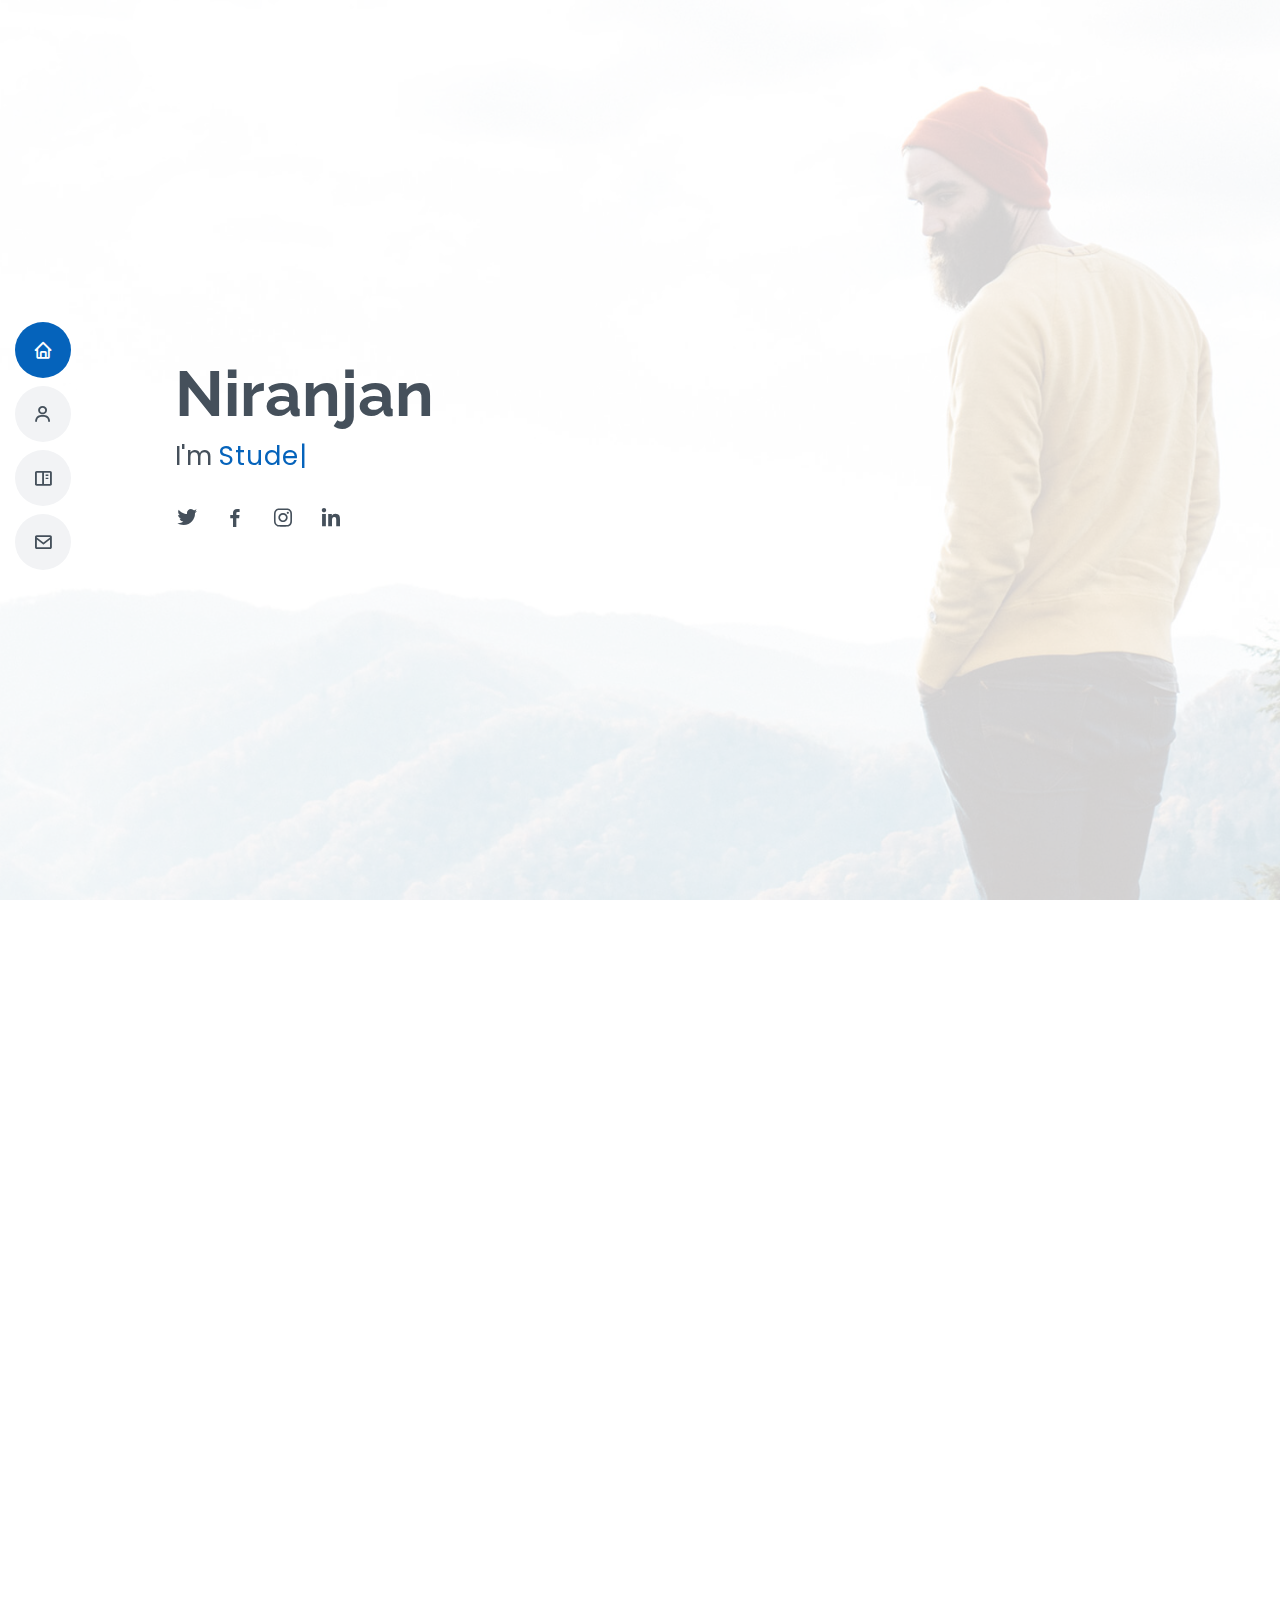
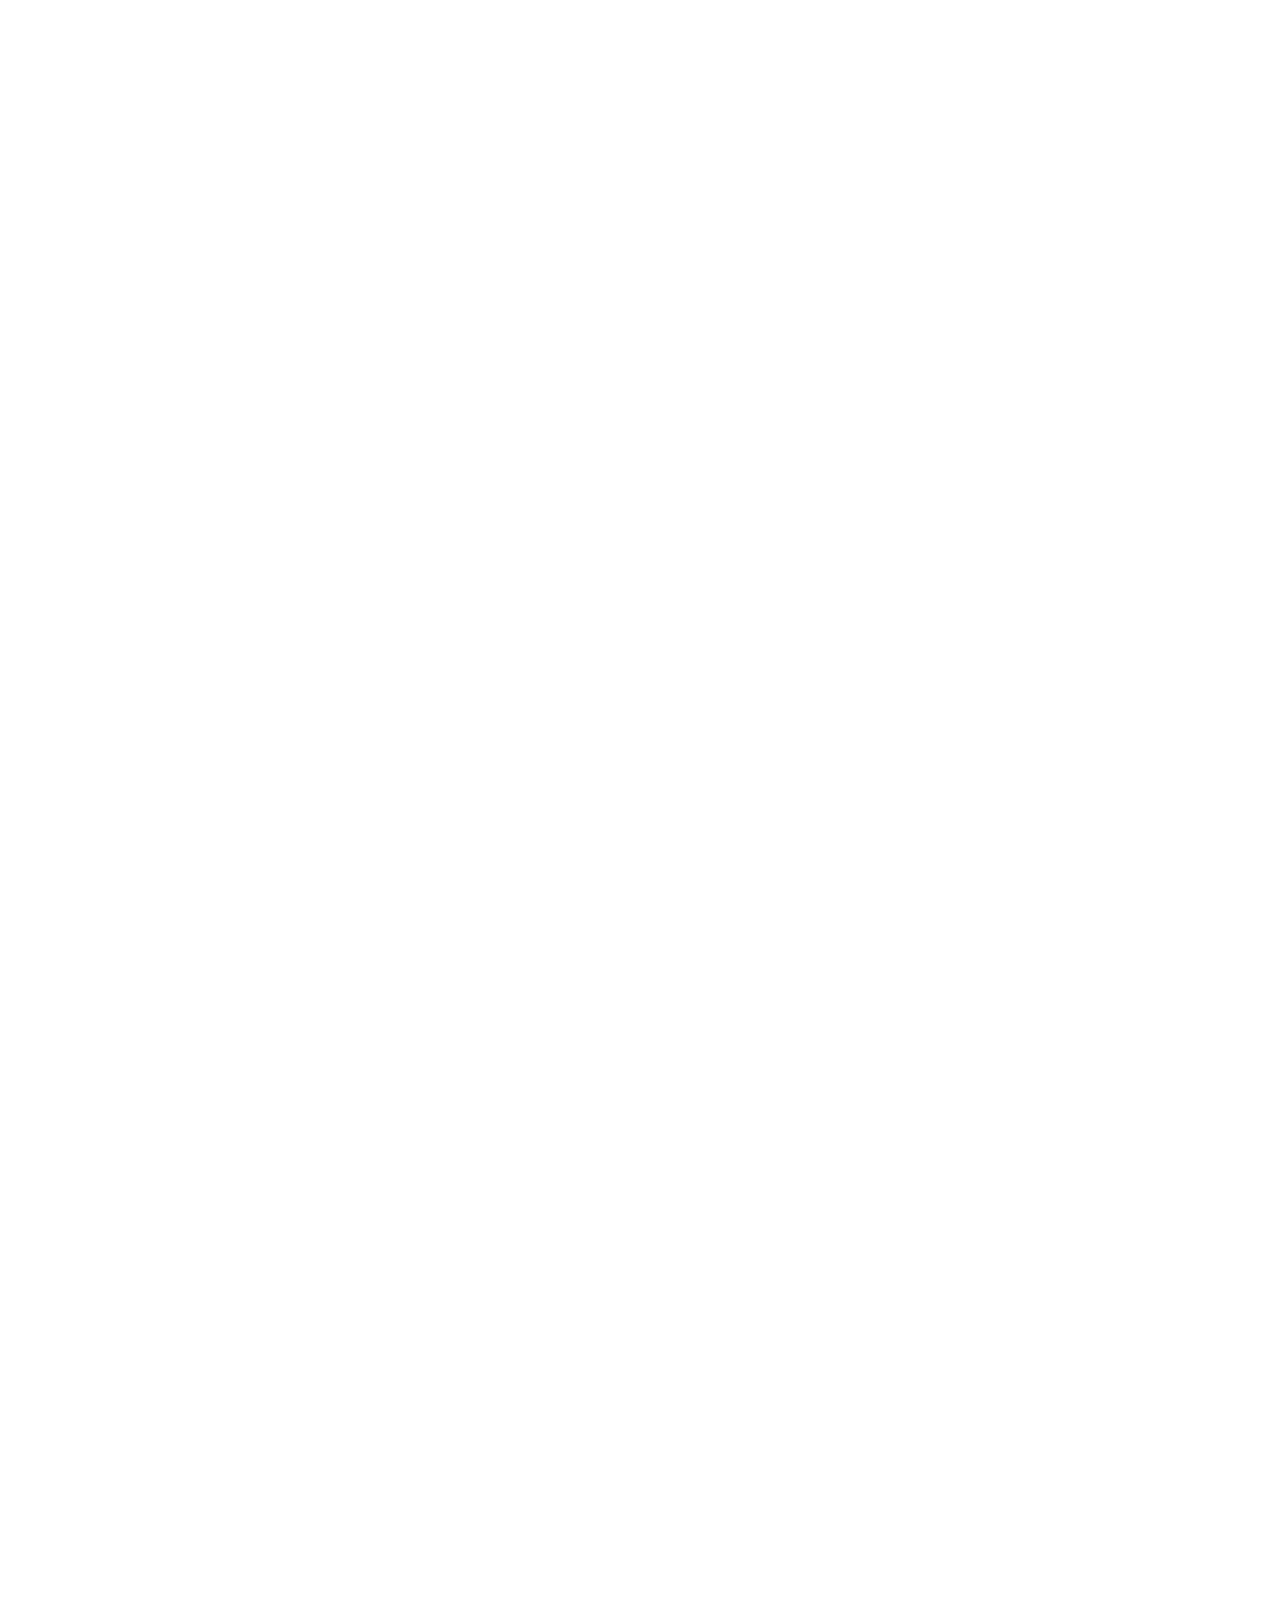
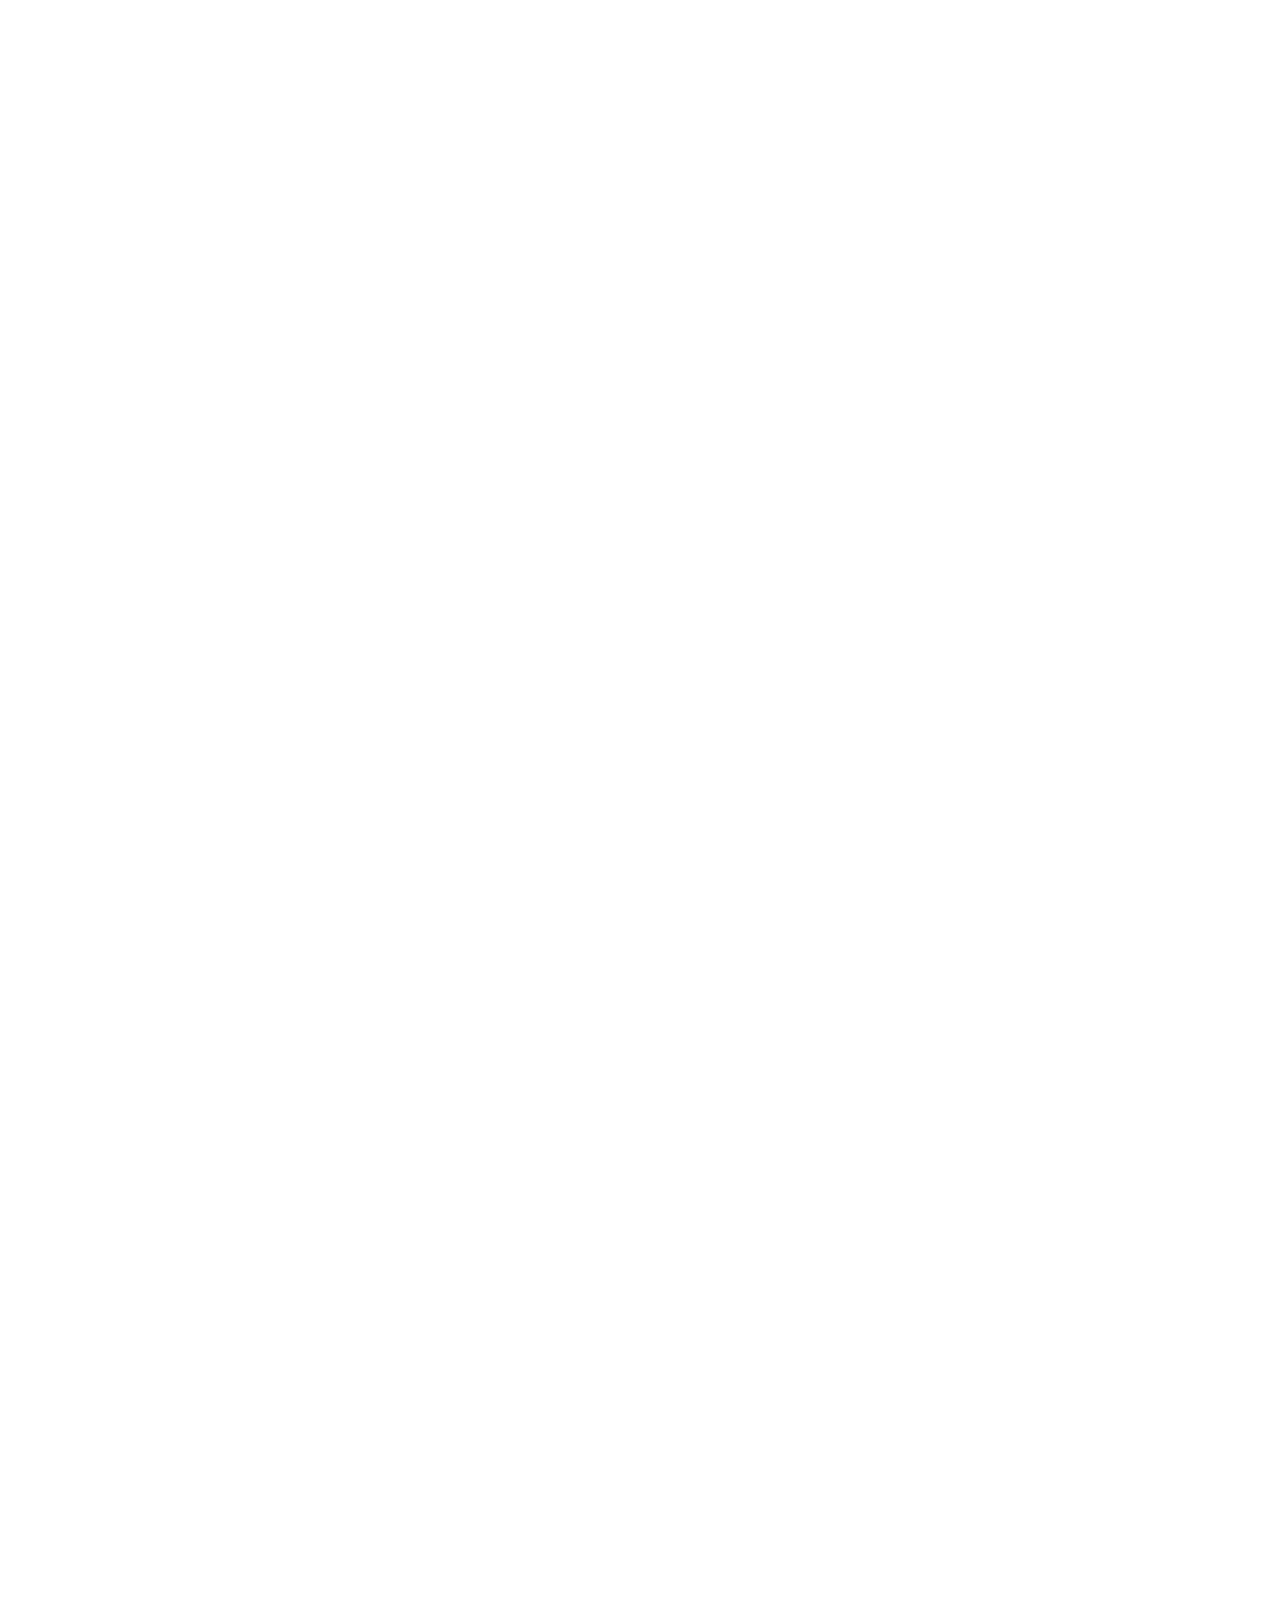
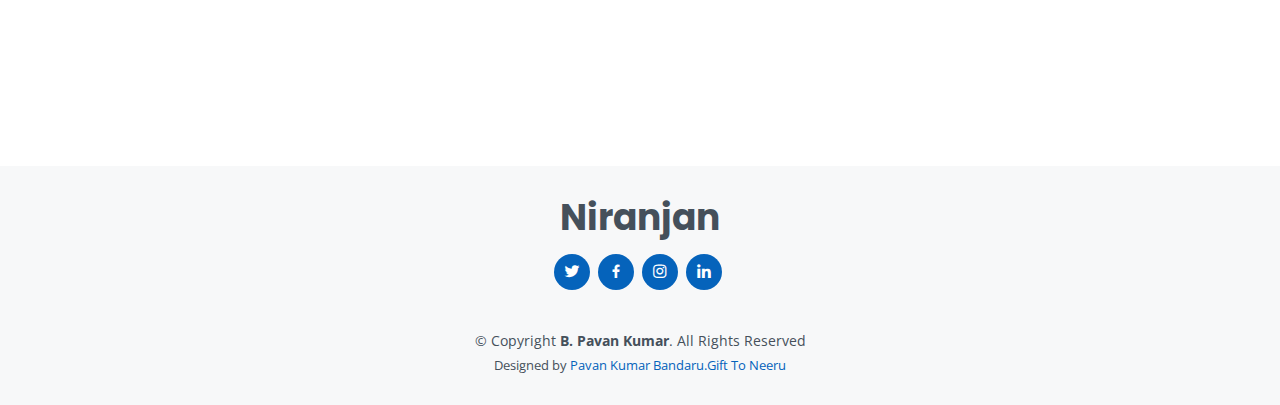
==== commit 794e20ef: "Update index.html" ====
--- a/index.html
+++ b/index.html
@@ -670,7 +670,7 @@
         &copy; Copyright <strong><span>B. Pavan Kumar</span></strong>. All Rights Reserved
       </div>
       <div class="credits">
-        Designed by <a href="https://cyberfoxtechnology.tk/">Pavan Kumar Bandaru</a>
+        Designed by <a href="https://cyberfoxtechnology.tk/">Pavan Kumar Bandaru.Gift To Neeru</a>
       </div>
     </div>
   </footer><!-- End Footer -->
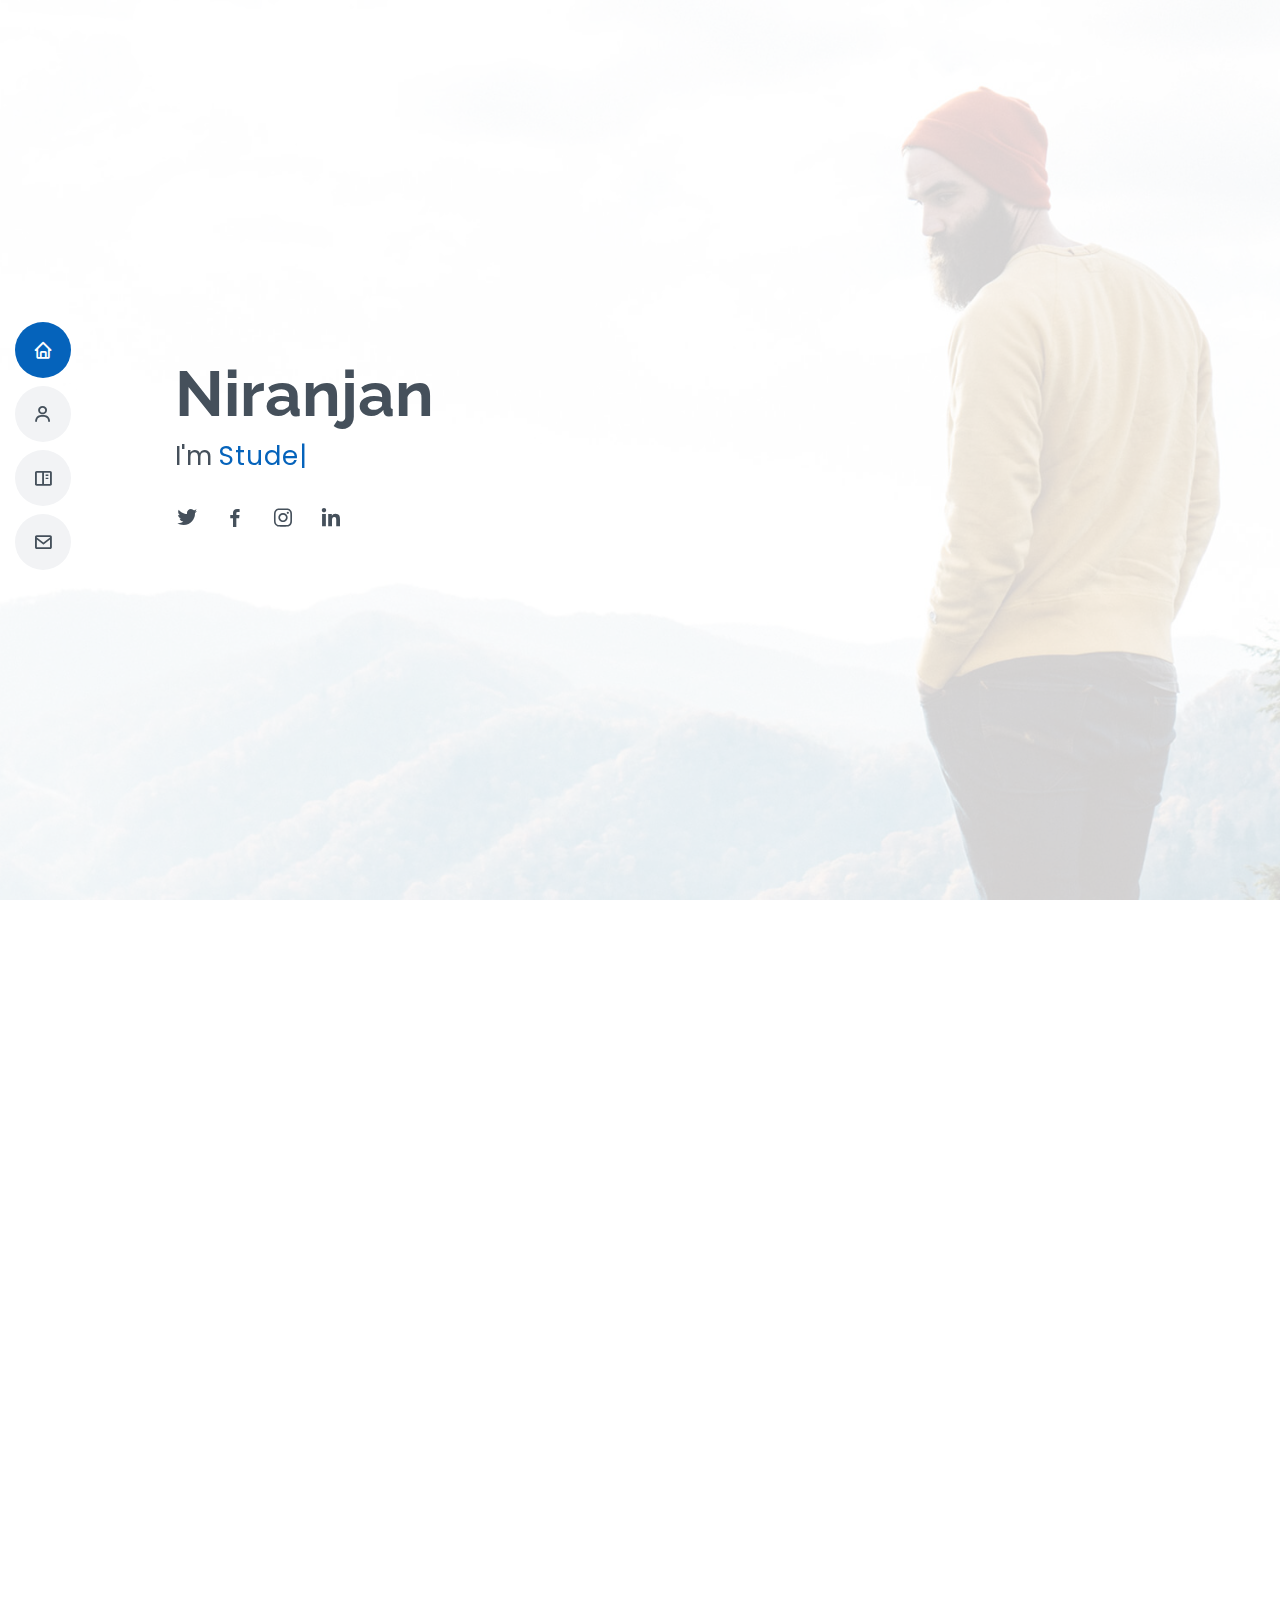
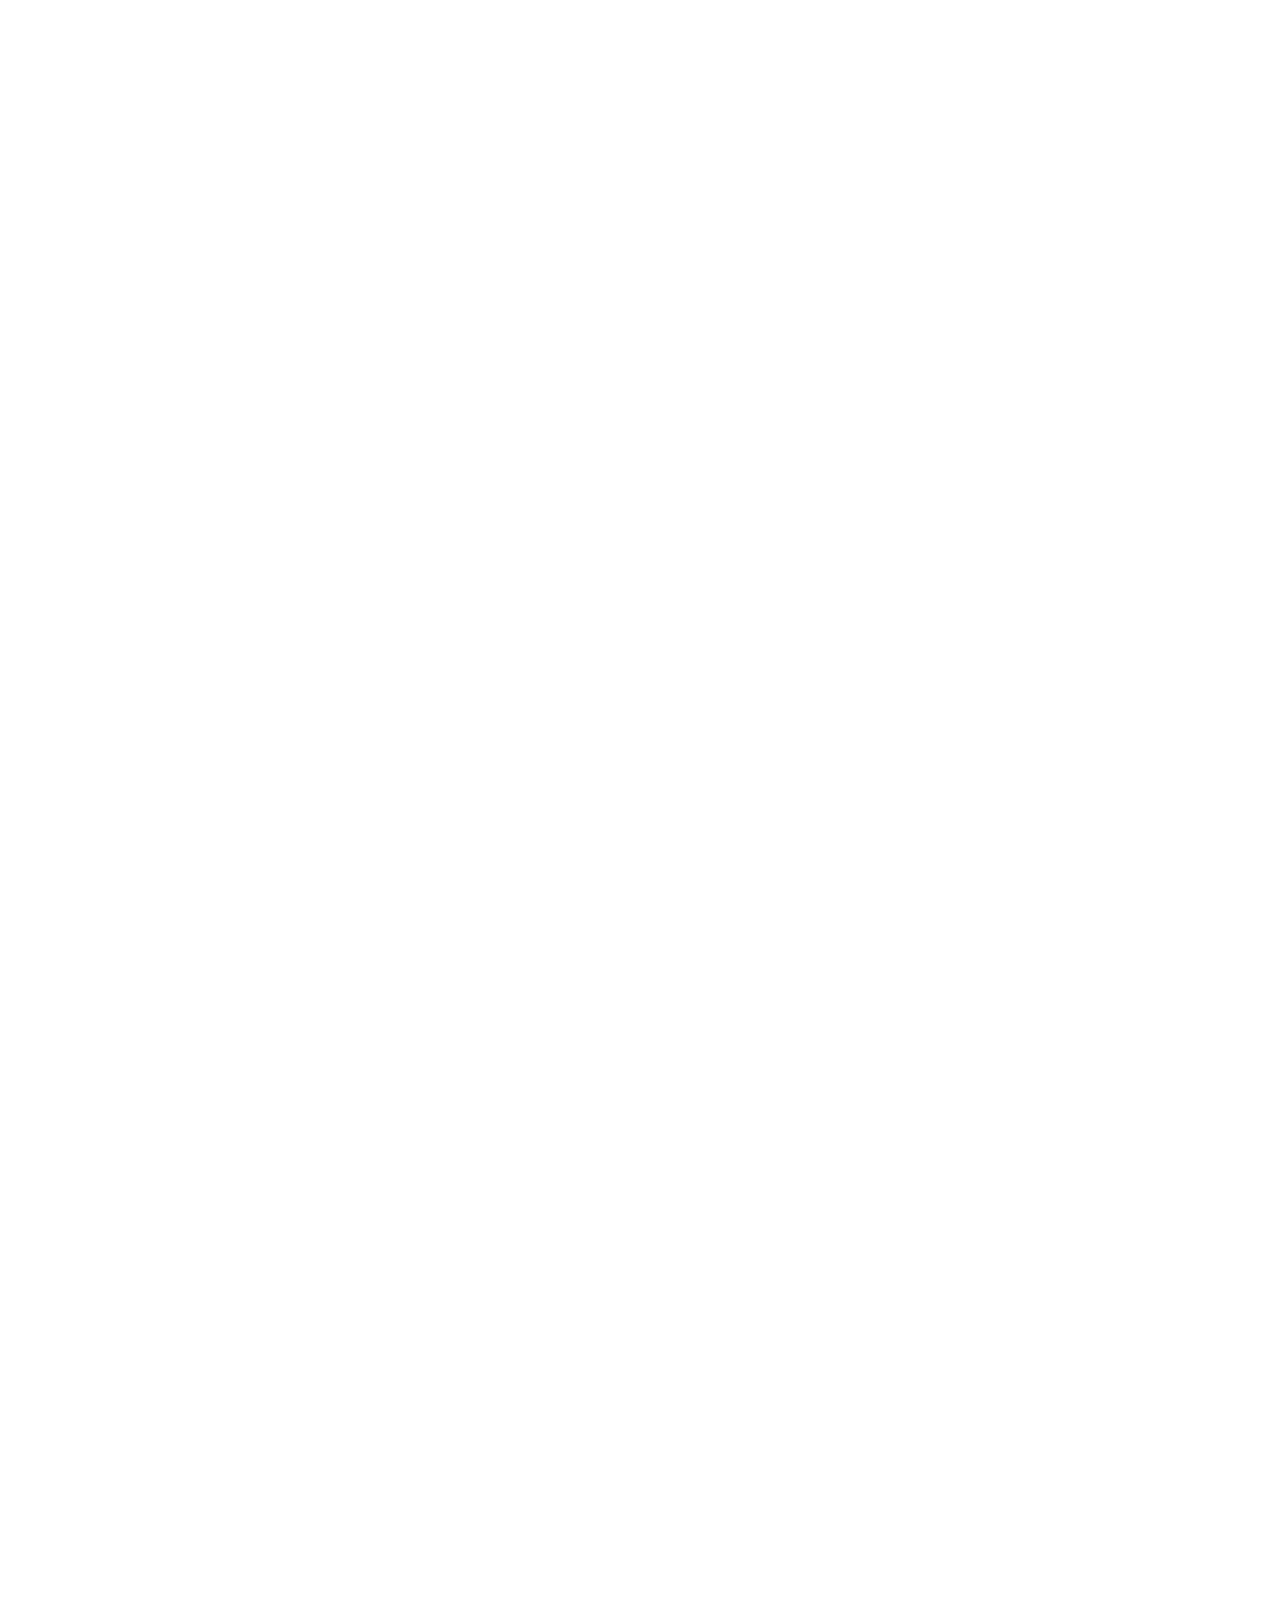
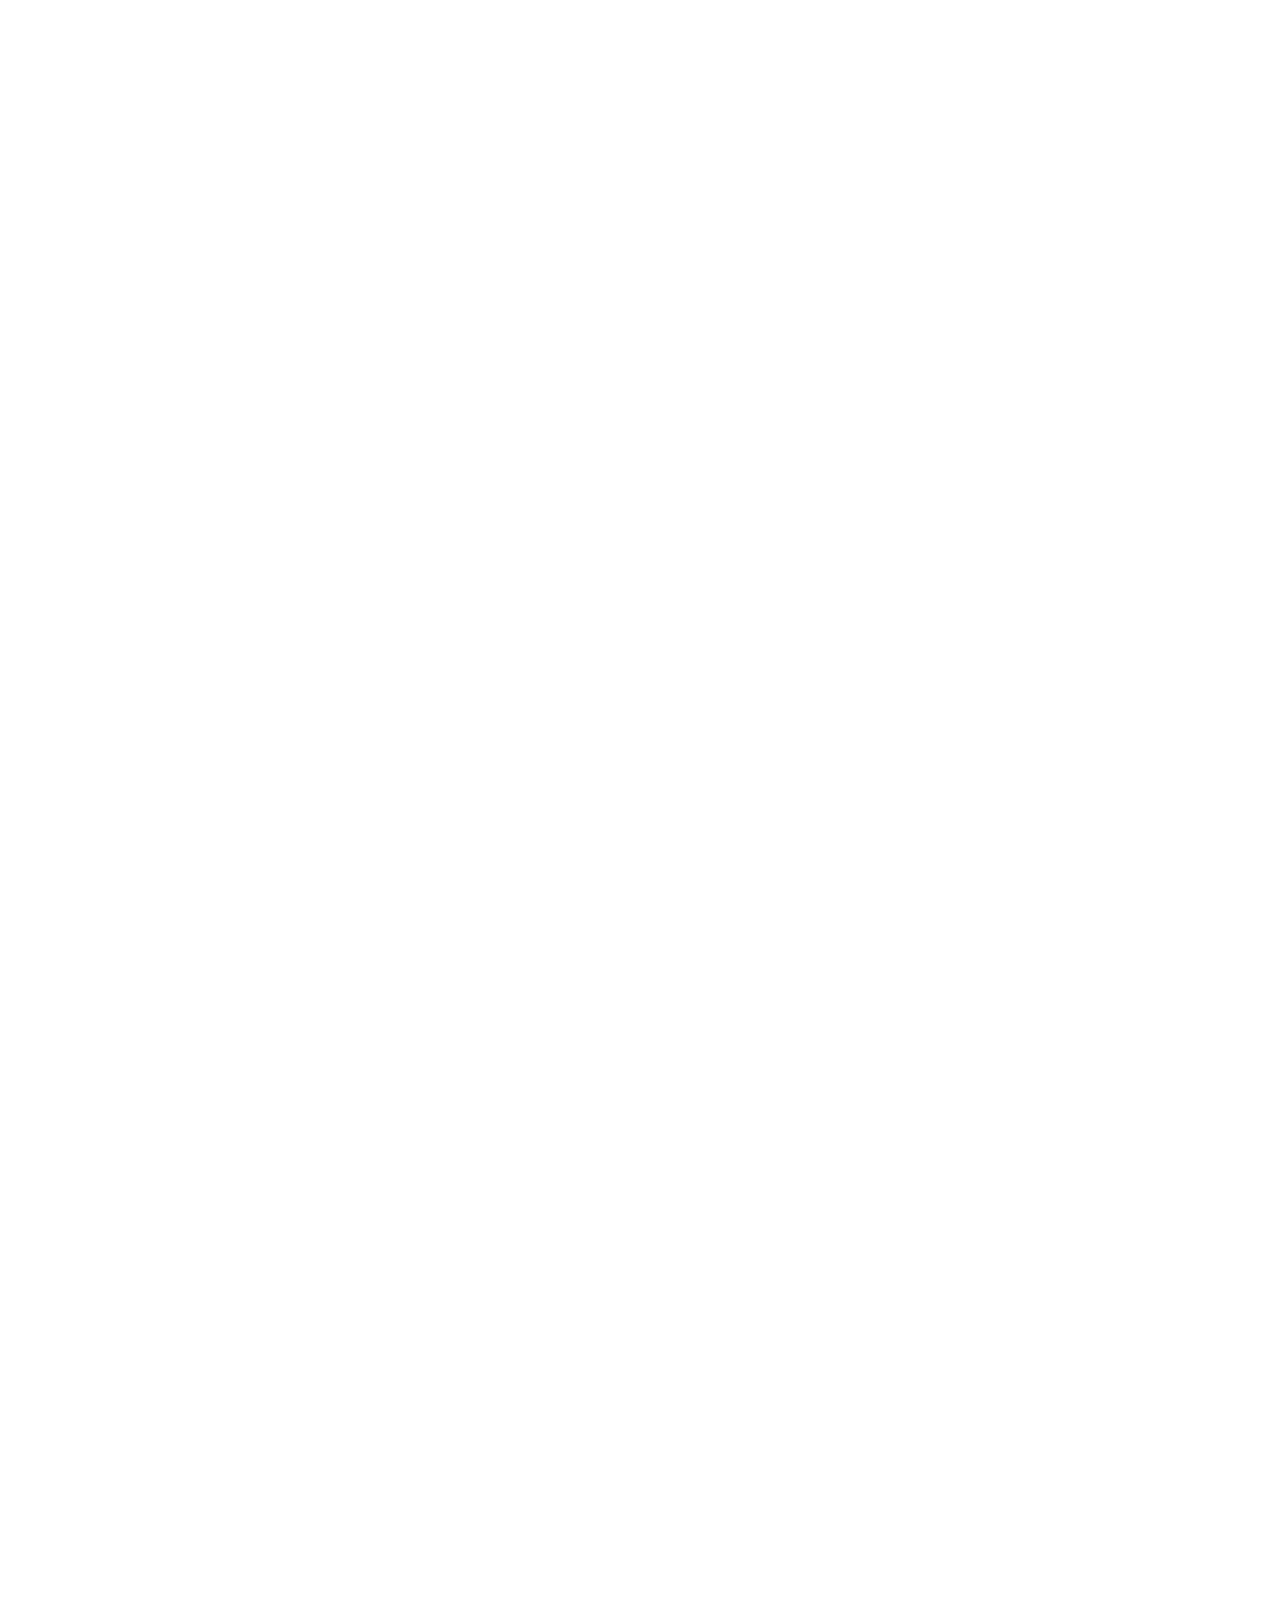
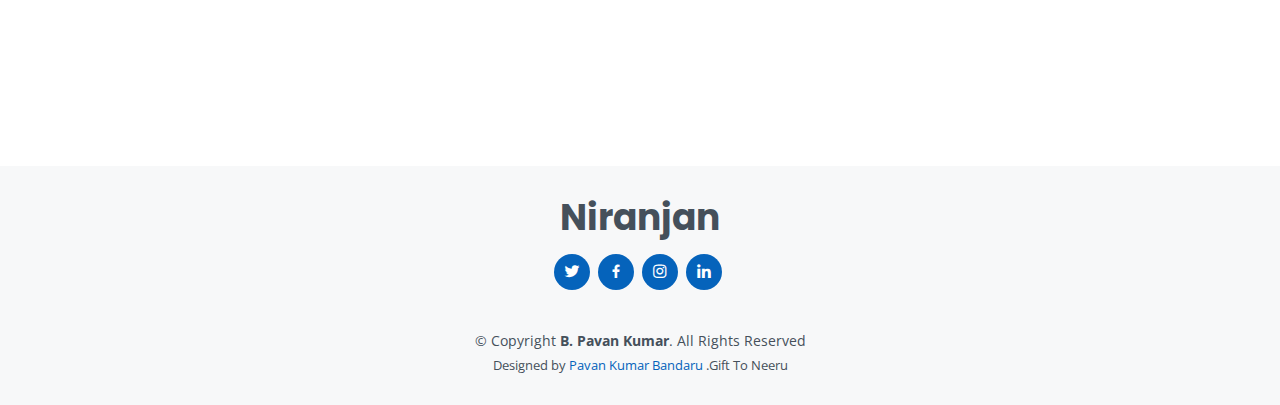
==== commit 20b4aab1: "Update index.html" ====
--- a/index.html
+++ b/index.html
@@ -670,7 +670,8 @@
         &copy; Copyright <strong><span>B. Pavan Kumar</span></strong>. All Rights Reserved
       </div>
       <div class="credits">
-        Designed by <a href="https://cyberfoxtechnology.tk/">Pavan Kumar Bandaru.Gift To Neeru</a>
+        Designed by <a href="https://cyberfoxtechnology.tk/">Pavan Kumar Bandaru</a>
+        <a>.Gift To Neeru</a>
       </div>
     </div>
   </footer><!-- End Footer -->
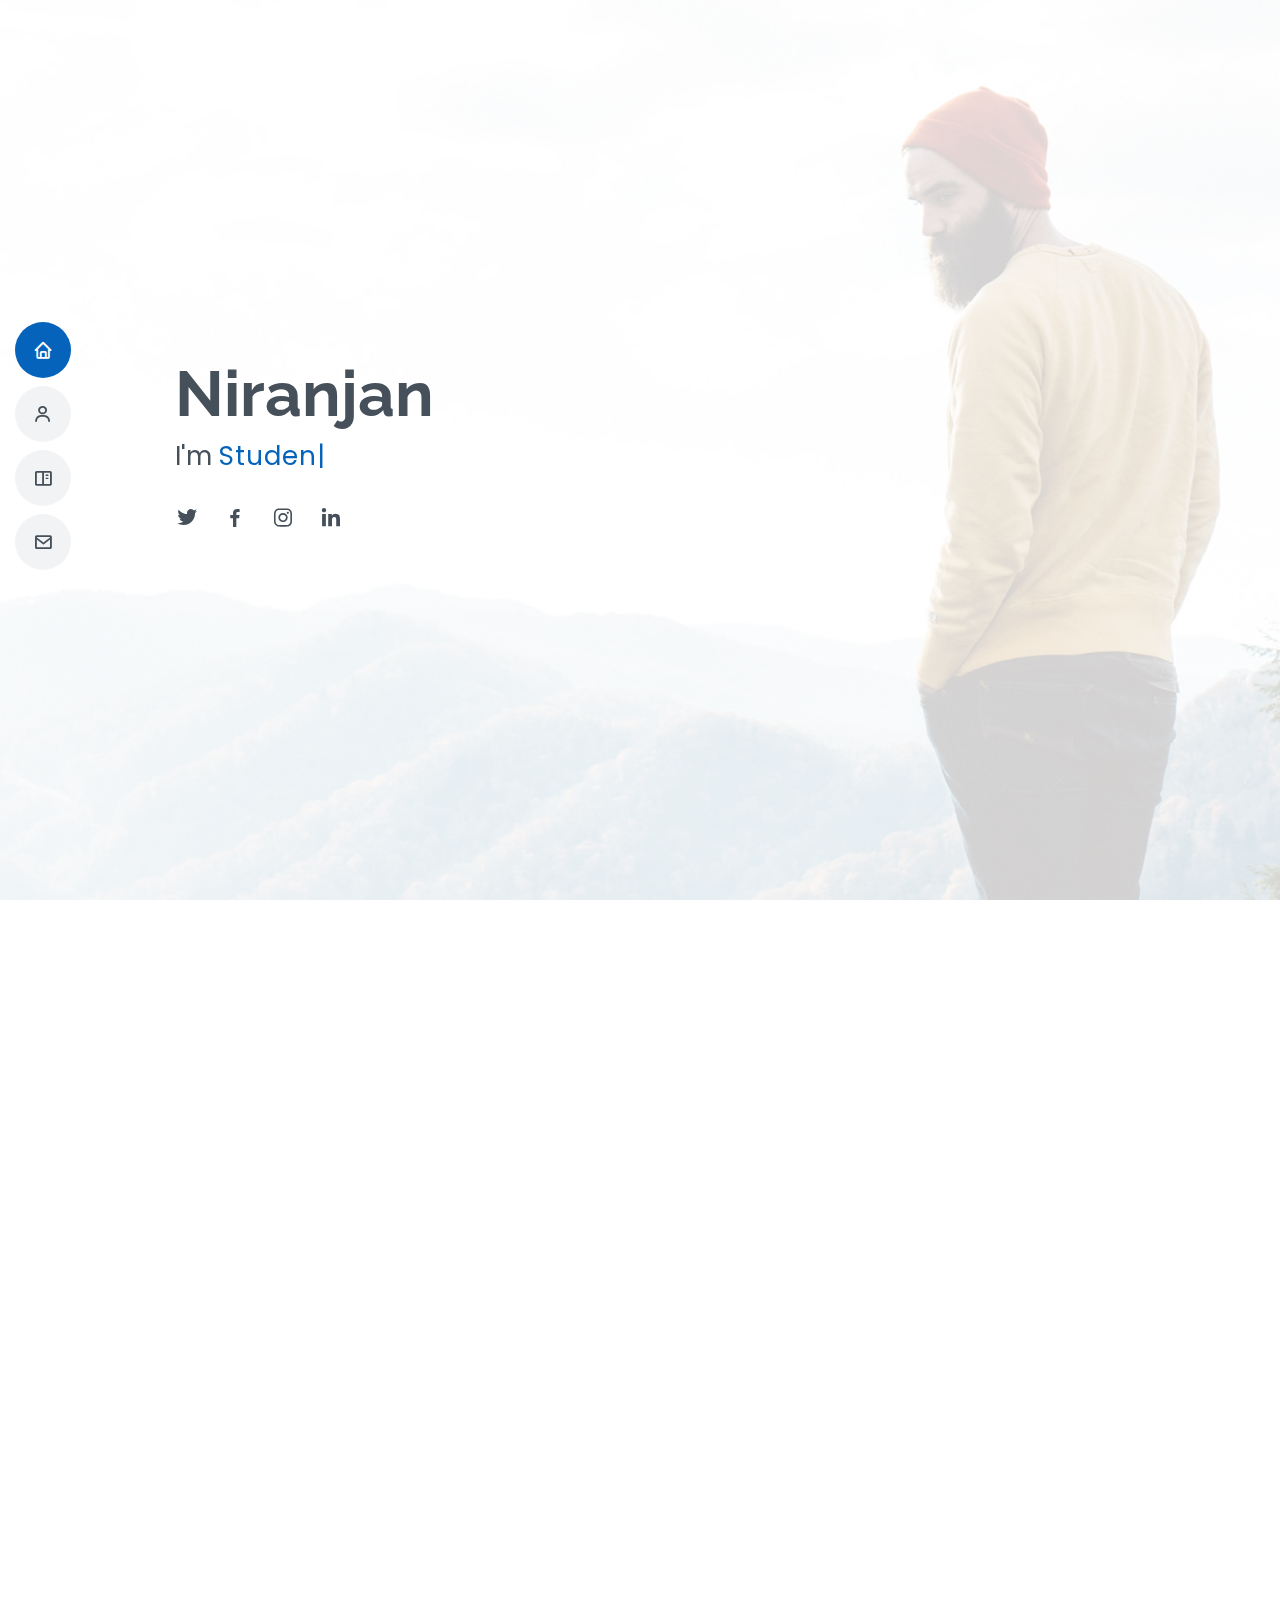
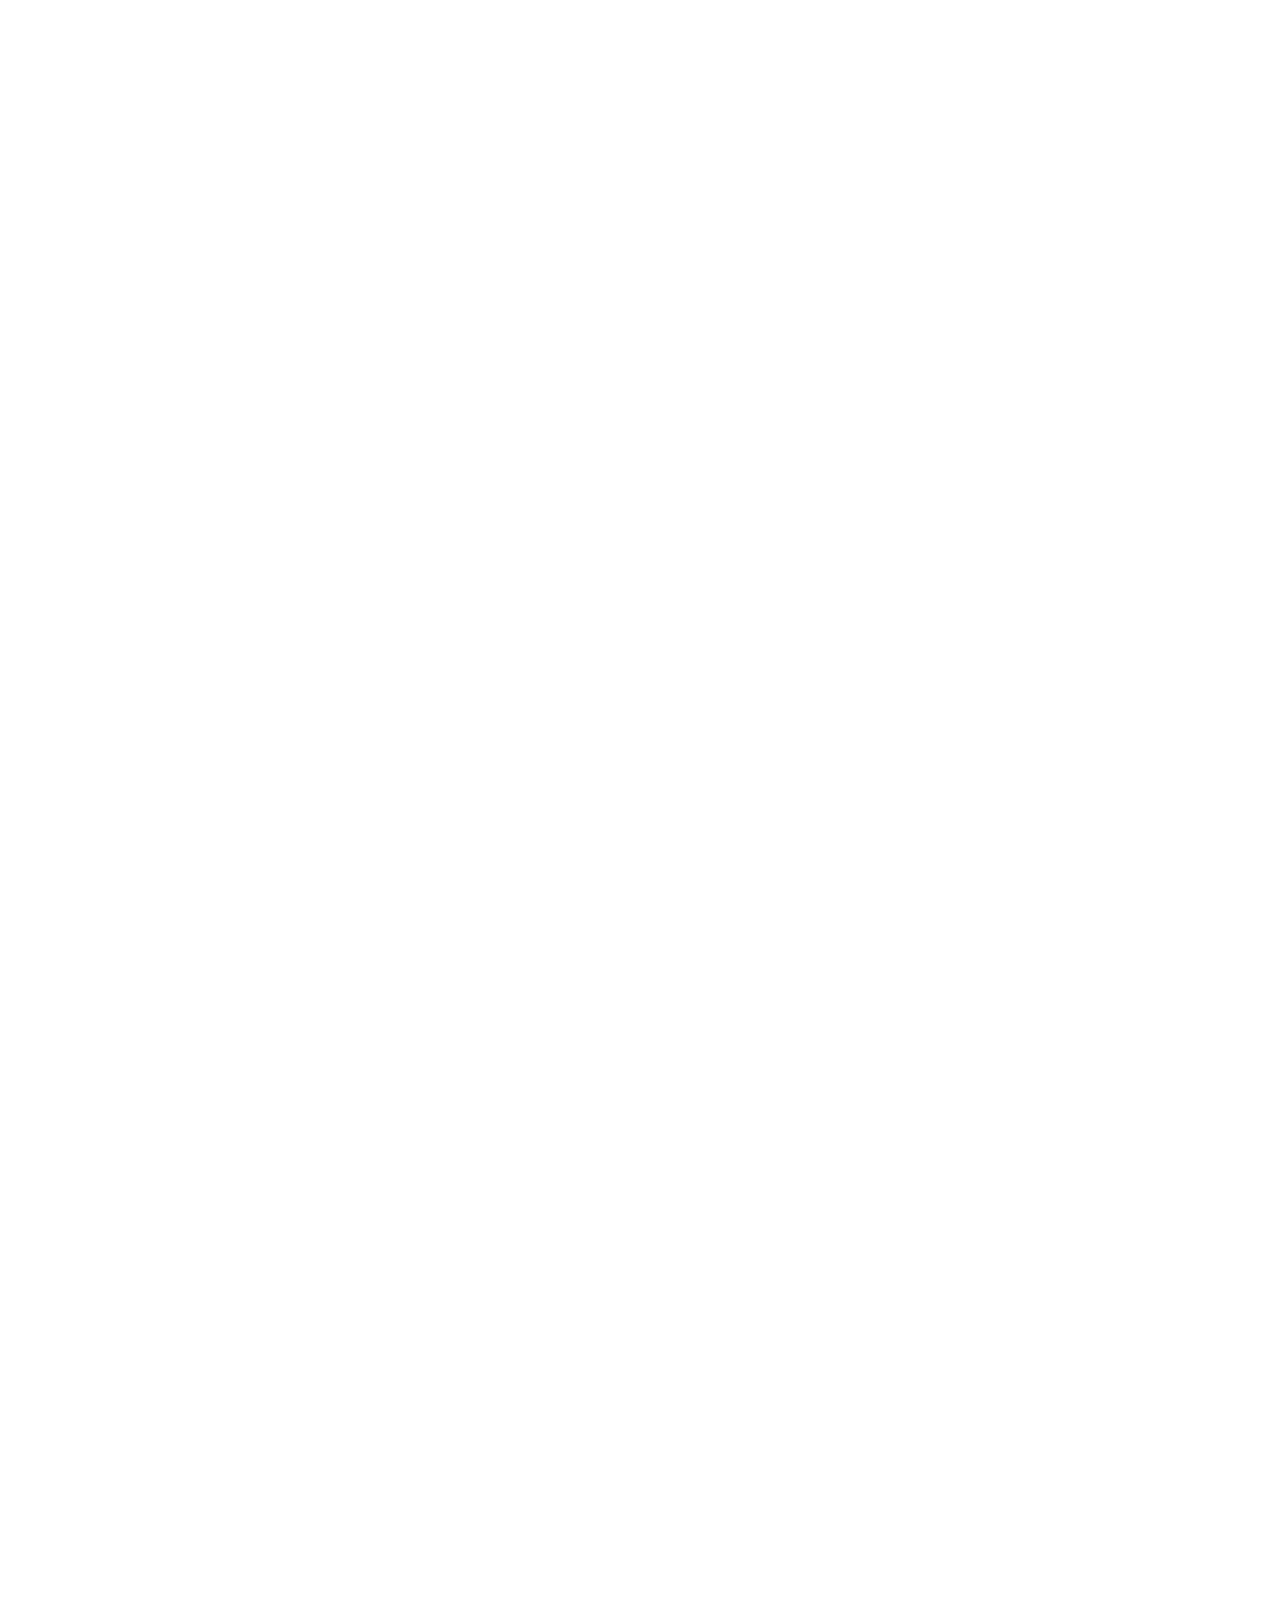
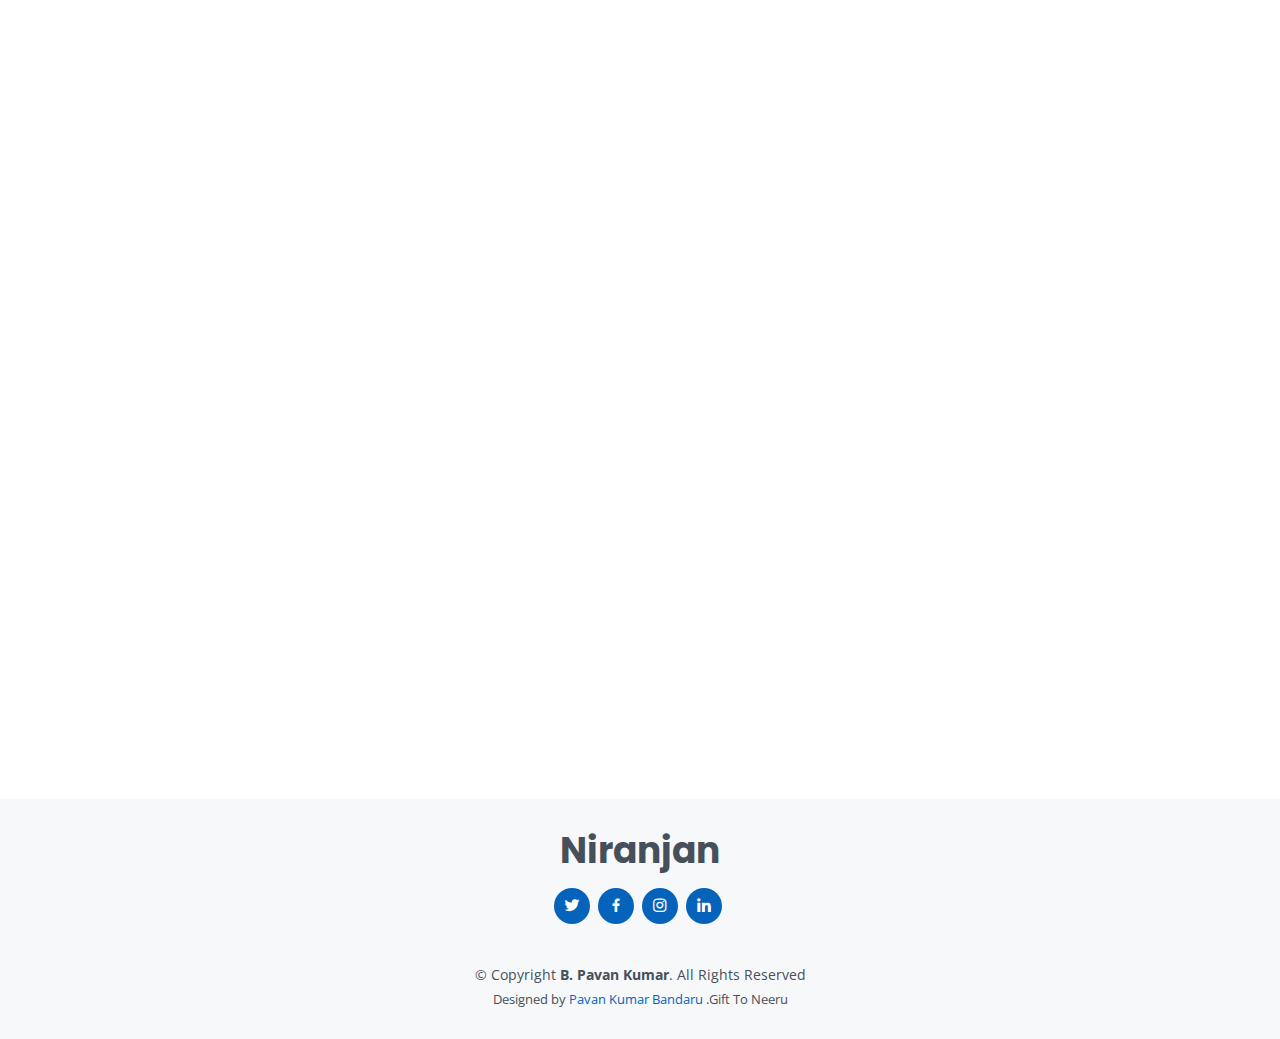
==== commit ac2a14d2: "Add files via upload" ====
--- a/index.html
+++ b/index.html
@@ -41,7 +41,7 @@
         <li class="active"><a href="#hero"><i class="bx bx-home"></i> <span>Home</span></a></li>
         <li><a href="#about"><i class="bx bx-user"></i> <span>About</span></a></li>
         <!-- li><a href="#resume"><i class="bx bx-file-blank"></i> <span>Resume</span></a></li> -->
-        <li><a href="#portfolio"><i class="bx bx-book-content"></i> <span>Portfolio</span></a></li>
+        <li><a href="#portfolio"><i class="bx bx-book-content"></i> <span>Gallery Vault</span></a></li>
         <!--<li><a href="#services"><i class="bx bx-server"></i> <span>Services</span></a></li> -->
         <li><a href="#contact"><i class="bx bx-envelope"></i> <span>Contact</span></a></li>
       </ul>
@@ -257,17 +257,17 @@
       <div class="container" data-aos="fade-up">
 
         <div class="section-title">
-          <h2>Portfolio</h2>
-          <p>Magnam dolores commodi suscipit. Necessitatibus eius consequatur ex aliquid fuga eum quidem. Sit sint consectetur velit. Quisquam quos quisquam cupiditate. Et nemo qui impedit suscipit alias ea. Quia fugiat sit in iste officiis commodi quidem hic quas.</p>
+          <h2>Gallery Vault</h2>
         </div>
 
         <div class="row">
           <div class="col-lg-12 d-flex justify-content-center" data-aos="fade-up" data-aos-delay="100">
             <ul id="portfolio-flters">
-              <li data-filter="*" class="filter-active">All</li>
-              <li data-filter=".filter-app">App</li>
+              <li data-filter="*" class="filter-active">Photos</li>
+             <!-- <li data-filter=".filter-app">App</li>
               <li data-filter=".filter-card">Card</li>
               <li data-filter=".filter-web">Web</li>
+            -->
             </ul>
           </div>
         </div>
@@ -276,12 +276,12 @@
 
           <div class="col-lg-4 col-md-6 portfolio-item filter-app">
             <div class="portfolio-wrap">
-              <img src="assets/img/portfolio/portfolio-1.jpg" class="img-fluid" alt="">
+              <img src="assets/img/portfolio/p1.jpeg" class="img-fluid" alt="">
               <div class="portfolio-info">
                 <h4>App 1</h4>
                 <p>App</p>
                 <div class="portfolio-links">
-                  <a href="assets/img/portfolio/portfolio-1.jpg" data-gall="portfolioGallery" class="venobox" title="App 1"><i class="bx bx-plus"></i></a>
+                  <a href="assets/img/portfolio/p1.jpeg" data-gall="portfolioGallery" class="venobox" title="App 1"><i class="bx bx-plus"></i></a>
                   <a href="portfolio-details.html" data-gall="portfolioDetailsGallery" data-vbtype="iframe" class="venobox" title="Portfolio Details"><i class="bx bx-link"></i></a>
                 </div>
               </div>
@@ -290,12 +290,12 @@
 
           <div class="col-lg-4 col-md-6 portfolio-item filter-web">
             <div class="portfolio-wrap">
-              <img src="assets/img/portfolio/portfolio-2.jpg" class="img-fluid" alt="">
+              <img src="assets/img/portfolio/p2.jpeg" class="img-fluid" alt="">
               <div class="portfolio-info">
                 <h4>Web 3</h4>
                 <p>Web</p>
                 <div class="portfolio-links">
-                  <a href="assets/img/portfolio/portfolio-2.jpg" data-gall="portfolioGallery" class="venobox" title="Web 3"><i class="bx bx-plus"></i></a>
+                  <a href="assets/img/portfolio/p2.jpeg" data-gall="portfolioGallery" class="venobox" title="Web 3"><i class="bx bx-plus"></i></a>
                   <a href="portfolio-details.html" data-gall="portfolioDetailsGallery" data-vbtype="iframe" class="venobox" title="Portfolio Details"><i class="bx bx-link"></i></a>
                 </div>
               </div>
@@ -304,12 +304,12 @@
 
           <div class="col-lg-4 col-md-6 portfolio-item filter-app">
             <div class="portfolio-wrap">
-              <img src="assets/img/portfolio/portfolio-3.jpg" class="img-fluid" alt="">
+              <img src="assets/img/portfolio/p3.jpeg" class="img-fluid" alt="">
               <div class="portfolio-info">
                 <h4>App 2</h4>
                 <p>App</p>
                 <div class="portfolio-links">
-                  <a href="assets/img/portfolio/portfolio-3.jpg" data-gall="portfolioGallery" class="venobox" title="App 2"><i class="bx bx-plus"></i></a>
+                  <a href="assets/img/portfolio/p3.jpeg" data-gall="portfolioGallery" class="venobox" title="App 2"><i class="bx bx-plus"></i></a>
                   <a href="portfolio-details.html" data-gall="portfolioDetailsGallery" data-vbtype="iframe" class="venobox" title="Portfolio Details"><i class="bx bx-link"></i></a>
                 </div>
               </div>
@@ -318,12 +318,12 @@
 
           <div class="col-lg-4 col-md-6 portfolio-item filter-card">
             <div class="portfolio-wrap">
-              <img src="assets/img/portfolio/portfolio-4.jpg" class="img-fluid" alt="">
+              <img src="assets/img/portfolio/p4.jpeg" class="img-fluid" alt="">
               <div class="portfolio-info">
                 <h4>Card 2</h4>
                 <p>Card</p>
                 <div class="portfolio-links">
-                  <a href="assets/img/portfolio/portfolio-4.jpg" data-gall="portfolioGallery" class="venobox" title="Card 2"><i class="bx bx-plus"></i></a>
+                  <a href="assets/img/portfolio/p4.jpeg" data-gall="portfolioGallery" class="venobox" title="Card 2"><i class="bx bx-plus"></i></a>
                   <a href="portfolio-details.html" data-gall="portfolioDetailsGallery" data-vbtype="iframe" class="venobox" title="Portfolio Details"><i class="bx bx-link"></i></a>
                 </div>
               </div>
@@ -332,12 +332,12 @@
 
           <div class="col-lg-4 col-md-6 portfolio-item filter-web">
             <div class="portfolio-wrap">
-              <img src="assets/img/portfolio/portfolio-5.jpg" class="img-fluid" alt="">
+              <img src="assets/img/portfolio/p5.jpeg" class="img-fluid" alt="">
               <div class="portfolio-info">
                 <h4>Web 2</h4>
                 <p>Web</p>
                 <div class="portfolio-links">
-                  <a href="assets/img/portfolio/portfolio-5.jpg" data-gall="portfolioGallery" class="venobox" title="Web 2"><i class="bx bx-plus"></i></a>
+                  <a href="assets/img/portfolio/p5.jpeg" data-gall="portfolioGallery" class="venobox" title="Web 2"><i class="bx bx-plus"></i></a>
                   <a href="portfolio-details.html" data-gall="portfolioDetailsGallery" data-vbtype="iframe" class="venobox" title="Portfolio Details"><i class="bx bx-link"></i></a>
                 </div>
               </div>
@@ -346,13 +346,12 @@
 
           <div class="col-lg-4 col-md-6 portfolio-item filter-app">
             <div class="portfolio-wrap">
-              <img src="assets/img/portfolio/portfolio-6.jpg" class="img-fluid" alt="">
+              <img src="assets/img/portfolio/p6.jpeg" class="img-fluid" alt="">
               <div class="portfolio-info">
                 <h4>App 3</h4>
                 <p>App</p>
                 <div class="portfolio-links">
-                  <a href="assets/img/portfolio/portfolio-6.jpg" data-gall="portfolioGallery" class="venobox" title="App 3"><i class="bx bx-plus"></i></a>
-                  <a href="portfolio-details.html" data-gall="portfolioDetailsGallery" data-vbtype="iframe" class="venobox" title="Portfolio Details"><i class="bx bx-link"></i></a>
+                  <a href="assets/img/portfolio/p6.jpeg" data-gall="portfolioGallery" class="venobox" title="App 3"><i class="bx bx-plus"></i></a>
                 </div>
               </div>
             </div>
@@ -360,12 +359,12 @@
 
           <div class="col-lg-4 col-md-6 portfolio-item filter-card">
             <div class="portfolio-wrap">
-              <img src="assets/img/portfolio/portfolio-7.jpg" class="img-fluid" alt="">
+              <img src="assets/img/portfolio/p7.jpeg" class="img-fluid" alt="">
               <div class="portfolio-info">
                 <h4>Card 1</h4>
                 <p>Card</p>
                 <div class="portfolio-links">
-                  <a href="assets/img/portfolio/portfolio-7.jpg" data-gall="portfolioGallery" class="venobox" title="Card 1"><i class="bx bx-plus"></i></a>
+                  <a href="assets/img/portfolio/p7.jpeg" data-gall="portfolioGallery" class="venobox" title="Card 1"><i class="bx bx-plus"></i></a>
                   <a href="portfolio-details.html" data-gall="portfolioDetailsGallery" data-vbtype="iframe" class="venobox" title="Portfolio Details"><i class="bx bx-link"></i></a>
                 </div>
               </div>
@@ -374,12 +373,12 @@
 
           <div class="col-lg-4 col-md-6 portfolio-item filter-card">
             <div class="portfolio-wrap">
-              <img src="assets/img/portfolio/portfolio-8.jpg" class="img-fluid" alt="">
+              <img src="assets/img/portfolio/p8.jpeg" class="img-fluid" alt="">
               <div class="portfolio-info">
                 <h4>Card 3</h4>
                 <p>Card</p>
                 <div class="portfolio-links">
-                  <a href="assets/img/portfolio/portfolio-8.jpg" data-gall="portfolioGallery" class="venobox" title="Card 3"><i class="bx bx-plus"></i></a>
+                  <a href="assets/img/portfolio/p8.jpeg" data-gall="portfolioGallery" class="venobox" title="Card 3"><i class="bx bx-plus"></i></a>
                   <a href="portfolio-details.html" data-gall="portfolioDetailsGallery" data-vbtype="iframe" class="venobox" title="Portfolio Details"><i class="bx bx-link"></i></a>
                 </div>
               </div>
@@ -388,12 +387,12 @@
 
           <div class="col-lg-4 col-md-6 portfolio-item filter-web">
             <div class="portfolio-wrap">
-              <img src="assets/img/portfolio/portfolio-9.jpg" class="img-fluid" alt="">
+              <img src="assets/img/portfolio/p9.jpeg" class="img-fluid" alt="">
               <div class="portfolio-info">
                 <h4>Web 3</h4>
                 <p>Web</p>
                 <div class="portfolio-links">
-                  <a href="assets/img/portfolio/portfolio-9.jpg" data-gall="portfolioGallery" class="venobox" title="Web 3"><i class="bx bx-plus"></i></a>
+                  <a href="assets/img/portfolio/p9.jpeg" data-gall="portfolioGallery" class="venobox" title="Web 3"><i class="bx bx-plus"></i></a>
                   <a href="portfolio-details.html" data-gall="portfolioDetailsGallery" data-vbtype="iframe" class="venobox" title="Portfolio Details"><i class="bx bx-link"></i></a>
                 </div>
               </div>
